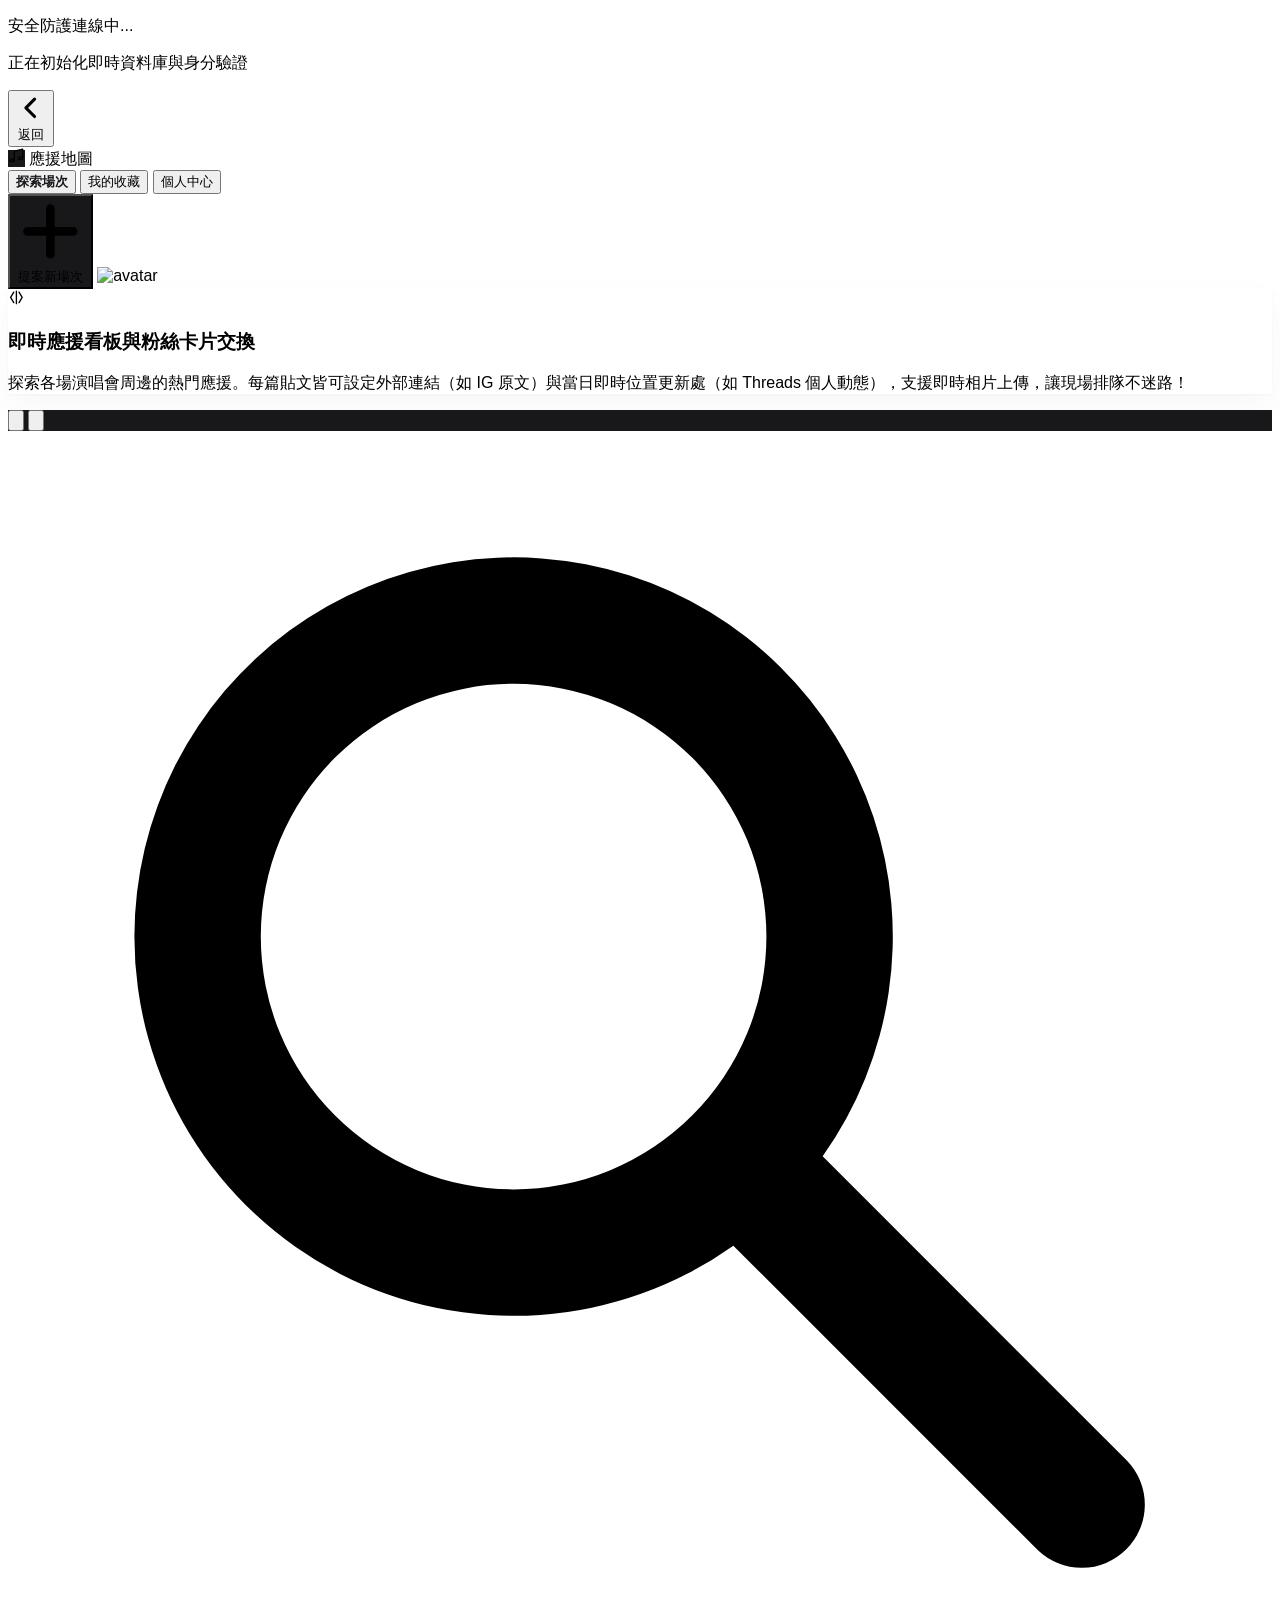
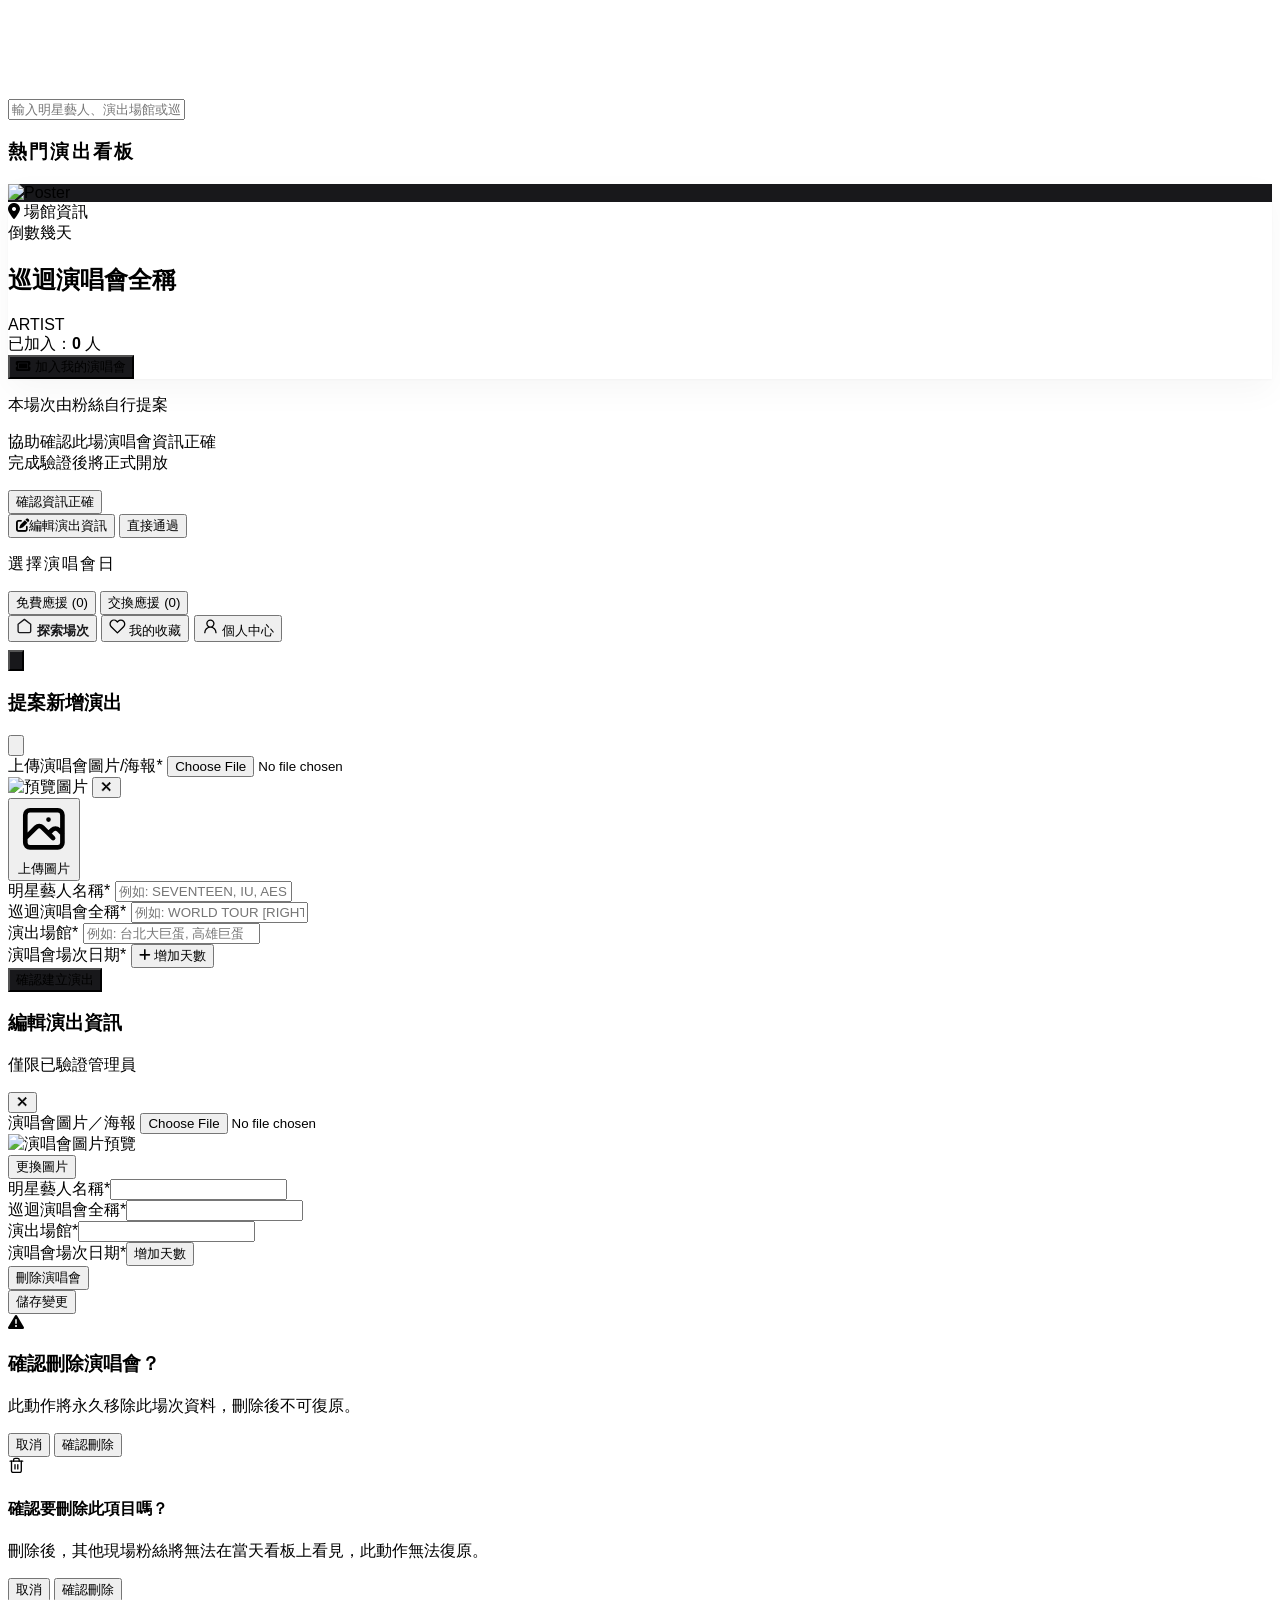
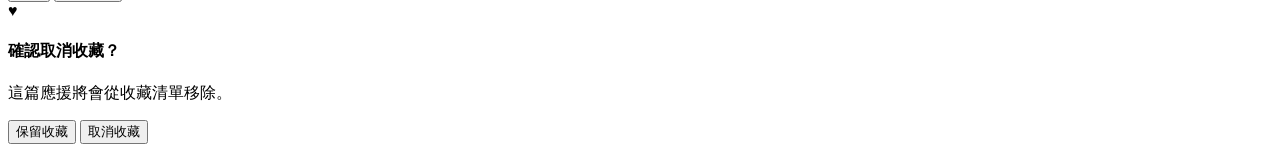
==== index.html @ 4e499913 "還可以動先存檔" ====
<!DOCTYPE html>
<html lang="zh-TW">
<head>
  <meta charset="UTF-8">
  <meta name="viewport" content="width=device-width, initial-scale=1.0, maximum-scale=1.0, user-scalable=no, viewport-fit=cover">
  <title>應援地圖 | 演唱會應援與卡片交換平台 </title>
  <script src="https://cdn.tailwindcss.com"></script>
  <link rel="manifest" href="./manifest.json">
  <link rel=stylesheet type="text/css" href="css/style.css">
  <script src="https://cdn.jsdelivr.net/npm/sweetalert2@11"></script>
  <link rel="stylesheet" href="https://cdnjs.cloudflare.com/ajax/libs/font-awesome/6.4.0/css/all.min.css">

  <!-- 自訂 Tailwind 設定與動畫 -->
  <script>
    tailwind.config = {
      theme: {
        extend: {
          fontFamily: {
            sans: ['Noto Sans TC', 'sans-serif'],
          },
          animation: {
            'fade-in': 'fadeIn 0.25s ease-out forwards',
            'slide-up': 'slideUp 0.3s cubic-bezier(0.16, 1, 0.3, 1) forwards',
          },
          keyframes: {
            fadeIn: {
              '0%': { opacity: '0' },
              '100%': { opacity: '1' },
            },
            slideUp: {
              '0%': { transform: 'translateY(100%)' },
              '100%': { transform: 'translateY(0)' },
            }
          }
        }
      }
    }
  </script>
</head>
<body class="bg-zinc-50 text-zinc-800 flex justify-center font-sans antialiased min-h-screen">

  <!-- 連線/初始化 Loading 遮罩 -->
  <div id="loading-overlay" class="fixed inset-0 bg-brand/90 backdrop-blur-sm z-50 flex flex-col items-center justify-center text-white space-y-4">
    <div class="w-12 h-12 border-4 border-purple-500 border-t-transparent rounded-full animate-spin"></div>
    <p class="text-sm font-bold tracking-wide" id="loading-status-text">安全防護連線中...</p>
    <p class="text-[10px] text-zinc-400">正在初始化即時資料庫與身分驗證</p>
  </div>

  <!-- 響應式主外框（手機版滿版、桌機版適配寬螢幕、具備圓角與柔和陰影） -->
  <div class="w-full max-w-7xl bg-white md:shadow-2xl md:my-6 md:rounded-3xl flex flex-col relative min-h-screen md:min-h-[calc(100vh-3rem)] border border-zinc-100 overflow-hidden">
    
    <!-- ==================== TOP HEADER (響應式雙向導覽列) ==================== -->
    <header class="bg-white/90 backdrop-blur-xl py-4 px-6 border-b border-zinc-200/70 sticky top-0 z-30 flex items-center justify-between">
      <div class="flex items-center gap-4">
        <div id="header-back-btn" class="hidden">
          <button onclick="navigateBack()" class="flex items-center gap-1 text-zinc-500 hover:text-zinc-800 transition-colors">
            <!-- 向左箭頭 SVG -->
            <svg xmlns="http://www.w3.org/2000/svg" class="h-5 w-5" fill="none" viewBox="0 0 24 24" stroke="currentColor" stroke-width="2.5">
              <path stroke-linecap="round" stroke-linejoin="round" d="M15 19l-7-7 7-7" />
            </svg>
            <span class="font-semibold text-sm">返回</span>
          </button>
        </div>
        <div id="header-logo" class="flex items-center gap-2.5">
          <span class="w-8 h-8 rounded-xl bg-brand text-white grid place-items-center shadow-sm"><svg xmlns="http://www.w3.org/2000/svg" class="app-icon" fill="none" viewBox="0 0 24 24" stroke="currentColor"><path stroke-linecap="round" stroke-linejoin="round" d="M9 19V6l12-3v13M9 19c0 1.105-1.343 2-3 2s-3-.895-3-2 1.343-2 3-2 3 .895 3 2Zm12-3c0 1.105-1.343 2-3 2s-3-.895-3-2 1.343-2 3-2 3 .895 3 2Z" /></svg></span>
          <span class="text-xl md:text-2xl font-extrabold text-zinc-900 tracking-tight">應援地圖</span>
        </div>
      </div>

      <!-- 桌機版選單列 (RWD: md 以上顯示) -->
      <div class="hidden md:flex items-center gap-8 border-l border-zinc-200 pl-8 mr-auto">
        <button onclick="switchTab('explore')" id="dk-nav-btn-explore" class="tab-active text-sm font-bold text-zinc-900 border-b-2 border-zinc-900 pb-1 transition-all">
          探索場次
        </button>
        <button onclick="switchTab('bookmarks')" id="dk-nav-btn-bookmarks" class="text-sm font-medium text-zinc-400 hover:text-zinc-600 pb-1 transition-all">
          我的收藏
        </button>
        <button onclick="switchTab('profile')" id="dk-nav-btn-profile" class="text-sm font-medium text-zinc-400 hover:text-zinc-600 pb-1 transition-all">
          個人中心
        </button>
      </div>

      <div class="flex items-center gap-3">
        <!-- 提案新增演唱會按鈕 -->
        <button id="add-concert-btn" onclick="openAddConcertModal()" class="bg-brand text-white text-xs md:text-sm px-3 py-2 rounded-xl font-bold shadow-sm flex items-center gap-1 active:scale-95 transition-all">
          <svg xmlns="http://www.w3.org/2000/svg" class="h-3.5 w-3.5" fill="none" viewBox="0 0 24 24" stroke="currentColor" stroke-width="3">
            <path stroke-linecap="round" stroke-linejoin="round" d="M12 4v16m8-8H4" />
          </svg>
          提案新場次
        </button>
        <!-- 模擬頭像 -->
        <img id="user-avatar-snapshot" src="https://api.dicebear.com/10.x/glyphs/svg?seed=Tina" alt="avatar" class="w-9 h-9 rounded-full border border-zinc-200 bg-zinc-50 cursor-pointer" onclick="switchTab('profile')">
      </div>
    </header>

    <!-- ==================== MAIN CONTENT CONTAINER ==================== -->
    <main id="main-content" class="flex-1 overflow-y-auto px-4 md:px-8 py-6 pb-24 md:pb-12">
      
      <!-- SCREEN 1: 探索演唱會列表 -->
      <section id="screen-explore" class="space-y-6 animate-fade-in">
        <!-- 宣傳看板 (桌機版適配為優雅通欄) -->
        <div id="announcement-container" class="hidden bg-gradient-to-r from-violet-50 via-white to-fuchsia-50/50 border border-violet-100/80 p-5 rounded-2xl flex gap-4 items-start ui-card">
          <span class="w-10 h-10 shrink-0 rounded-xl bg-white border border-violet-100 text-violet-700 grid place-items-center shadow-sm"><svg xmlns="http://www.w3.org/2000/svg" class="app-icon" fill="none" viewBox="0 0 24 24" stroke="currentColor"><path stroke-linecap="round" stroke-linejoin="round" d="M8.25 4.5 3.75 12l4.5 7.5M15.75 4.5l4.5 7.5-4.5 7.5M12 3v18" /></svg></span>
          <div>
            <h3 class="text-sm font-bold text-zinc-800 md:text-base">即時應援看板與粉絲卡片交換</h3>
            <p class="text-xs text-zinc-500 mt-1 leading-relaxed max-w-3xl">
              探索各場演唱會周邊的熱門應援。每篇貼文皆可設定外部連結（如 IG 原文）與當日即時位置更新處（如 Threads 個人動態），支援即時相片上傳，讓現場排隊不迷路！
            </p>
          </div>
        </div>
        <!-- 本周演唱會輪播圖 -->
        <div id="hero-carousel-container" class="hidden relative w-full overflow-hidden rounded-3xl bg-brand text-white shadow-xl group">
          <div id="carousel-track" class="flex transition-transform duration-500 ease-out w-full">
            </div>

          <button onclick="prevCarouselSlide()" class="absolute left-3 top-1/2 -translate-y-1/2 w-9 h-9 rounded-full bg-black/40 hover:bg-black/70 backdrop-blur-md text-white grid place-items-center opacity-0 group-hover:opacity-100 transition-opacity z-10">
            <svg xmlns="http://www.w3.org/2000/svg" class="h-5 w-5" fill="none" viewBox="0 0 24 24" stroke="currentColor">
              <path stroke-linecap="round" stroke-linejoin="round" stroke-width="2.5" d="M15 19l-7-7 7-7" />
            </svg>
          </button>
          <button onclick="nextCarouselSlide()" class="absolute right-3 top-1/2 -translate-y-1/2 w-9 h-9 rounded-full bg-black/40 hover:bg-black/70 backdrop-blur-md text-white grid place-items-center opacity-0 group-hover:opacity-100 transition-opacity z-10">
            <svg xmlns="http://www.w3.org/2000/svg" class="h-5 w-5" fill="none" viewBox="0 0 24 24" stroke="currentColor">
              <path stroke-linecap="round" stroke-linejoin="round" stroke-width="2.5" d="M9 5l7 7-7 7" />
            </svg>
          </button>

          <div id="carousel-dots" class="absolute bottom-3 left-1/2 -translate-x-1/2 flex items-center gap-1.5 z-10">
            </div>
        </div>

        <!-- 搜尋與篩選列 (RWD: 在大螢幕下更顯大器) -->
        <div class="relative max-w-xl">
          <span class="absolute inset-y-0 left-0 flex items-center pl-4 text-zinc-400">
            <svg xmlns="http://www.w3.org/2000/svg" class="h-5 w-5" viewBox="0 0 20 20" fill="currentColor">
              <path fill-rule="evenodd" d="M8 4a4 4 0 100 8 4 4 0 000-8zM2 8a6 6 0 1110.89 3.476l4.817 4.817a1 1 0 01-1.414 1.414l-4.816-4.816A6 6 0 012 8z" clipRule="evenodd" />
            </svg>
          </span>
          <input type="text" id="search-input" oninput="handleSearch(this.value)" placeholder="輸入明星藝人、演出場館或巡演名稱..." class="w-full bg-zinc-50 border border-zinc-200 rounded-2xl py-3 pl-11 pr-4 text-xs md:text-sm focus:outline-none focus:ring-2 focus:ring-brand text-zinc-800 transition-all">
        </div>

        <!-- 熱門演唱會列表 -->
        <div class="space-y-4">
          <h3 class="text-zinc-500 text-xs font-bold uppercase section-kicker">熱門演出看板</h3>
          <div id="concert-list-container" class="grid grid-cols-1 md:grid-cols-2 lg:grid-cols-3 gap-4 md:gap-6">
            <!-- 動態渲染 RWD 卡片 -->
          </div>
        </div>
      </section>

      <!-- SCREEN 4: 演唱會看板詳細頁 -->
      <section id="screen-concert-detail" class="hidden space-y-6 animate-fade-in">
        <!-- 演唱會頭部 Banner -->
        <div class="bg-white border border-zinc-200/90 rounded-2xl overflow-hidden ui-card">
          <!-- 1. 上方純海報視覺 Banner (無混亂文字重疊，維持高質感) -->
          <div class="relative h-44 sm:h-52 w-full overflow-hidden bg-brand">
            <img id="detail-concert-image" src="" alt="Poster" class="w-full h-full object-cover">
          </div>
          <!-- 2. 下方獨立資訊與操作按鈕卡片區塊 (獨立白底，清晰高對比) -->
          <div class="p-4 sm:p-5 space-y-1">
            <!-- 地點與參戰 Badge -->
            <div class="flex items-center justify-between text-xs flex-wrap">
              <div class="flex items-center gap-2">
                <i class="fa-solid fa-location-dot text-rose-500"></i>
                <span id="detail-concert-venue" class="text-zinc-500 font-bold flex items-center gap-1 text-[11px]">
                  場館資訊
                </span>
              </div>
              <span id="detail-concert-countdown" class="text-zinc-400 font-bold text-[11px]">
                倒數幾天
              </span>
            </div>

            <!-- 演唱會主標題 -->
            <h2 id="detail-concert-tour" class="text-base sm:text-lg font-black text-zinc-900 leading-snug tracking-tight">
              巡迴演唱會全稱
            </h2>
            <span id="detail-concert-artist" class="text-[11px] text-zinc-500 font-bold tracking-wide uppercase">
                ARTIST
            </span>

            <!-- 參加人數統計與獨立操作按鈕列 -->
            <div id="detail-concert-attend-container" class="pt-2 border-t border-zinc-100 flex items-center justify-between gap-2">
              <!-- 左側：參戰數據 -->
              <div class="text-[11px] text-zinc-500 font-medium flex items-center gap-1.5 shrink-0">
                <span class="w-2 h-2 rounded-full bg-emerald-500 animate-pulse"></span>
                <span>已加入：<strong id="detail-attend-count" class="text-zinc-900 font-black text-xs">0</strong> 人</span>
              </div>

              <!-- 右側：獨立操作按鈕組 -->
              <div class="flex items-center gap-2">
                <button id="btn-detail-attend" onclick="toggleConcertAttend()" class="bg-brand text-white text-[11px] px-3.5 py-1.5 rounded-xl font-bold flex items-center gap-1.5 transition-all active:scale-95 shadow-sm">
                  <i id="detail-attend-icon" class="fa-solid fa-ticket text-amber-400"></i>
                  <span id="detail-attend-text">加入我的演唱會</span>
                </button>
              </div>
            </div>
          </div>
        </div>

        <!-- 審核中提案提示區 -->
        <div id="detail-concert-pending-box" class="hidden bg-amber-50 border border-amber-200 rounded-xl p-4 flex items-center justify-between text-xs text-amber-800">
          <div class="space-y-0.5">
            <p class="font-bold text-sm">本場次由粉絲自行提案</p>
            <p>協助確認此場演唱會資訊正確<br>完成驗證後將正式開放</p>
            <p id="detail-concert-pending-stats" class="text-zinc-500 text-[11px]"></p>
          </div>
          <button onclick="voteForConcert()" class="bg-amber-500 hover:bg-amber-600 text-white font-bold px-3.5 py-2 rounded-xl transition-colors shadow-sm">
            確認資訊正確
          </button>

        </div>
        <div id="admin-concert-actions" class="hidden flex flex-wrap gap-2">
          <button id="admin-edit-concert-btn" onclick="openEditConcertModal()" class="text-sm bg-sky-600 text-white font-bold px-3.5 py-2 rounded-xl transition-colors shadow-sm flex items-center gap-1.5">
            <i class="fa-solid fa-pen-to-square"></i><span>編輯演出資訊</span>
          </button>
          <button id="admin-approve-btn" onclick="adminApproveConcert()" class="hidden text-sm bg-emerald-600 text-white font-bold px-3.5 py-2 rounded-xl transition-colors shadow-sm flex items-center space-x-1">
              <span>直接通過</span>
          </button>
        </div>

        <!-- 雙欄桌面視圖佈局：左側面板放置篩選、右側展示對應卡片 -->
        <div class="grid grid-cols-1 lg:grid-cols-4 gap-6 items-start text-left">
          
          <div class="lg:col-span-1 space-y-5">
            <!-- 日期選擇 -->
            <div class="bg-zinc-50/50 p-4 rounded-2xl border border-zinc-200/50">
              <p class="text-zinc-500 text-[11px] font-bold mb-2.5 uppercase section-kicker">選擇演唱會日</p>
              <div id="detail-date-tabs-container" class="flex lg:flex-col gap-2 overflow-x-auto pb-1 lg:pb-0">
                <!-- 動態渲染日期卡 -->
              </div>
            </div>

            <!-- 看板分類切換 -->
            <div class="flex lg:flex-col bg-zinc-100 lg:bg-transparent p-1 lg:p-0 rounded-xl lg:space-y-2">
              <button onclick="setSubCategory('support')" id="btn-toggle-support" class="flex-1 py-2.5 rounded-lg text-xs md:text-sm font-bold flex items-center justify-center lg:justify-start lg:px-4 gap-2 transition-all bg-white text-zinc-900 shadow-sm lg:border lg:border-zinc-200">
                <div id="label-toggle-support">免費應援 (0)</div>
              </button>
              <button onclick="setSubCategory('exchange')" id="btn-toggle-exchange" class="flex-1 py-2.5 rounded-lg text-xs md:text-sm font-bold flex items-center justify-center lg:justify-start lg:px-4 gap-2 transition-all text-zinc-500 lg:border lg:border-transparent">
                <span id="label-toggle-exchange">交換應援 (0)</span>
              </button>
            </div>
          </div>

          <!-- 右側動態應援項目網格 -->
          <div class="lg:col-span-3">
            <div id="detail-event-list-container" class="grid grid-cols-1 md:grid-cols-2 gap-4">
              <!-- 動態渲染卡片 -->
            </div>
          </div>

        </div>
      </section>
      <section id="screen-color">
        <div id="color-container" class="flex-grow overflow-y-auto no-scrollbar pb-36 sm:pb-40">
          <!-- 動態渲染 RWD 外觀設定 -->
        </div>
      </section>

    </main>

    <!-- ==================== 底部行動導覽列 (僅在手機 md 以下顯示) ==================== -->
    <nav id="bottom-nav-bar" class="md:hidden fixed bottom-0 inset-x-0 bg-white/95 backdrop-blur-xl border-t border-zinc-200/70 z-30 flex py-2 px-6 justify-between items-center shadow-[0_-6px_24px_rgba(15,23,42,0.06)] pb-safe">
      <button onclick="switchTab('explore')" id="nav-btn-explore" class="tab-active flex flex-col items-center gap-1 py-1 px-3 rounded-xl transition-all text-zinc-900">
        <svg xmlns="http://www.w3.org/2000/svg" class="app-icon" fill="none" viewBox="0 0 24 24" stroke="currentColor"><path stroke-linecap="round" stroke-linejoin="round" d="m3 9 9-7 9 7v10a2 2 0 0 1-2 2H5a2 2 0 0 1-2-2V9Z" /></svg>
        <span class="text-[10px] font-bold">探索場次</span>
      </button>
      <button onclick="switchTab('bookmarks')" id="nav-btn-bookmarks" class="flex flex-col items-center gap-1 py-1 px-3 rounded-xl transition-all text-zinc-400 hover:text-zinc-600">
        <svg xmlns="http://www.w3.org/2000/svg" class="app-icon" fill="none" viewBox="0 0 24 24" stroke="currentColor"><path stroke-linecap="round" stroke-linejoin="round" d="M20.84 4.61a5.5 5.5 0 0 0-7.78 0L12 5.67l-1.06-1.06a5.5 5.5 0 0 0-7.78 7.78L12 21.23l8.84-8.84a5.5 5.5 0 0 0 0-7.78Z" /></svg>
        <span class="text-[10px] font-bold">我的收藏</span>
      </button>
      <button onclick="switchTab('profile')" id="nav-btn-profile" class="flex flex-col items-center gap-1 py-1 px-3 rounded-xl transition-all text-zinc-400 hover:text-zinc-600">
        <svg xmlns="http://www.w3.org/2000/svg" class="app-icon" fill="none" viewBox="0 0 24 24" stroke="currentColor"><path stroke-linecap="round" stroke-linejoin="round" d="M20 21a8 8 0 0 0-16 0M12 13a5 5 0 1 0 0-10 5 5 0 0 0 0 10Z" /></svg>
        <span class="text-[10px] font-bold">個人中心</span>
      </button>
    </nav>

    <!-- 懸浮發布按鈕 (只限於詳細頁顯示) -->
    <button id="floating-publish-btn" onclick="openPublishModal()" class="hidden fixed bottom-24 right-6 md:absolute md:bottom-8 md:right-8 z-45 w-14 h-14 md:w-16 md:h-16 rounded-full bg-brand text-white shadow-xl flex items-center justify-center active:scale-95 transition-all ">
      <svg xmlns="http://www.w3.org/2000/svg" class="h-7 w-7 md:h-8 md:w-8" fill="none" viewBox="0 0 24 24" stroke="currentColor" stroke-width="2.5">
        <path stroke-linecap="round" stroke-linejoin="round" d="M12 4v16m8-8H4" />
      </svg>
    </button>

    <!-- ==================== TOAST 通知 ==================== -->
    <div id="toast-container" class="hidden fixed top-6 left-1/2 -translate-x-1/2 z-[100] w-11/12 max-w-sm bg-brand backdrop-blur-md text-white px-4 py-3.5 rounded-2xl shadow-xl flex items-center justify-center gap-2 animate-fade-in text-xs font-bold">
      <span id="toast-text"></span>
    </div>

    <!-- ==================== MODAL 1: 提案新增場次 ==================== -->
    <div id="modal-add-concert" onclick="closeAddConcertModal()" class="hidden fixed inset-0 bg-black/60 backdrop-blur-xs z-50 flex items-end md:items-center justify-center p-0 md:p-4 animate-fade-in">
      <div onclick="event.stopPropagation()" class="bg-white rounded-t-3xl md:rounded-3xl w-full max-w-md p-6 space-y-4 max-h-[90vh] md:max-h-[85vh] overflow-y-auto text-left shadow-2xl overflow-hidden">
        <div class="flex items-center justify-between border-b border-zinc-100 pb-3">
          <h3 class="text-sm md:text-base font-black text-zinc-850">提案新增演出</h3>
          <button onclick="closeAddConcertModal()" class="text-zinc-400 hover:text-zinc-800 bg-zinc-100 p-1.5 rounded-full">
            <svg xmlns="http://www.w3.org/2000/svg" class="h-5 w-5" fill="none" viewBox="0 0 24 24" stroke="currentColor" stroke-width="2.5"><path stroke-linecap="round" stroke-linejoin="round" d="M6 18L18 6M6 6l12 12" /></svg>
          </button>
        </div>

        <form onsubmit="handleAddConcertSubmit(event)" class="space-y-3.5 text-xs">
          <div>
            <label class="block text-zinc-500 font-bold mb-1">上傳演唱會圖片/海報<span class="text-red-500">*</span></label>
            <input type="file" id="add-concert-image-file" accept="image/*" class="hidden" onchange="processConcertImageUpload(event)">
            
            <div id="add-concert-image-preview-box" class="hidden relative w-full h-36 rounded-xl border border-zinc-200 overflow-hidden bg-zinc-50 mb-2">
              <img id="add-concert-image-preview" src="" alt="預覽圖片" class="w-full h-full object-cover">
              <button type="button" onclick="clearConcertUploadedImage()" class="absolute top-2 right-2 w-6 h-6 rounded-full bg-brand/70 text-white flex items-center justify-center text-xs hover:bg-brand transition">
                ✕
              </button>
            </div>

            <button type="button" onclick="document.getElementById('add-concert-image-file').click()" class="w-full bg-zinc-50 hover:bg-zinc-100 border border-dashed border-zinc-300 rounded-xl py-3 text-zinc-600 font-bold flex items-center justify-center gap-1.5 transition">
              <svg xmlns="http://www.w3.org/2000/svg" class="h-4 w-4" fill="none" viewBox="0 0 24 24" stroke="currentColor" stroke-width="2">
                <path stroke-linecap="round" stroke-linejoin="round" d="M4 16l4.586-4.586a2 2 0 012.828 0L16 16m-2-2l1.586-1.586a2 2 0 012.828 0L20 14m-6-6h.01M6 20h12a2 2 0 002-2V6a2 2 0 00-2-2H6a2 2 0 00-2 2v12a2 2 0 002 2z" />
              </svg>
              <span id="add-concert-upload-btn-text">上傳圖片</span>
            </button>
          </div>

          <div>
            <label class="block text-zinc-500 font-bold mb-1">明星藝人名稱<span class="text-red-500">*</span></label>
            <input type="text" id="add-concert-artist" placeholder="例如: SEVENTEEN, IU, AESPA" class="w-full bg-zinc-50 border border-zinc-200 rounded-lg py-2 px-3 text-zinc-800" required>
          </div>
          <div>
            <label class="block text-zinc-500 font-bold mb-1">巡迴演唱會全稱<span class="text-red-500">*</span></label>
            <input type="text" id="add-concert-tour" placeholder="例如: WORLD TOUR [RIGHT HERE] IN TAIPEI" class="w-full bg-zinc-50 border border-zinc-200 rounded-lg py-2 px-3 text-zinc-800" required>
          </div>
          <div>
            <label class="block text-zinc-500 font-bold mb-1">演出場館<span class="text-red-500">*</span></label>
            <input type="text" id="add-concert-venue" placeholder="例如: 台北大巨蛋, 高雄巨蛋" class="w-full bg-zinc-50 border border-zinc-200 rounded-lg py-2 px-3 text-zinc-800" required>
          </div>

          <div>
            <div class="flex items-center justify-between mb-1.5">
              <label class="block text-zinc-600 font-bold">演唱會場次日期<span class="text-red-500">*</span></label>
              <button type="button" onclick="addConcertDateField()" class="text-[11px] text-zinc-900 bg-zinc-100 hover:bg-zinc-200 font-bold px-2.5 py-1 rounded-lg transition flex items-center space-x-1">
                <i class="fa-solid fa-plus text-[10px]"></i>
                <span>增加天數</span>
              </button>
            </div>
            <div id="add-concert-dates-container" class="space-y-2">
              <!-- 由 JS resetConcertDateFields 自動載入 -->
            </div>
          </div>
          <button type="submit" class="w-full bg-brand hover:bg-zinc-800 text-white font-black py-3 rounded-xl transition-colors shadow-sm mt-2">確認建立演出</button>
        </form>
      </div>
    </div>

    <!-- ==================== MODAL: 管理員編輯演出 ==================== -->
    <div id="modal-edit-concert" onclick="closeEditConcertModal()" class="hidden fixed inset-0 bg-brand/60 backdrop-blur-xs z-50 flex items-end md:items-center justify-center p-0 md:p-4 animate-fade-in">
      <div onclick="event.stopPropagation()" class="bg-white rounded-t-3xl md:rounded-3xl w-full max-w-md p-6 space-y-4 max-h-[90vh] md:max-h-[85vh] overflow-y-auto text-left shadow-2xl overflow-hidden">
        <div class="flex items-center justify-between border-b border-zinc-100 pb-3">
          <div><h3 class="text-sm md:text-base font-black text-zinc-850">編輯演出資訊</h3><p class="text-[10px] text-zinc-500 mt-0.5">僅限已驗證管理員</p></div>
          <button type="button" onclick="closeEditConcertModal()" class="text-zinc-400 hover:text-zinc-800 bg-zinc-100 p-1.5 rounded-full" aria-label="關閉編輯視窗">✕</button>
        </div>
        <form onsubmit="handleEditConcertSubmit(event)" class="space-y-3.5 text-xs">
          <div>
            <label class="block text-zinc-500 font-bold mb-1">演唱會圖片／海報</label>
            <input type="file" id="edit-concert-image-file" accept="image/*" class="hidden" onchange="processEditConcertImageUpload(event)">
            <div class="relative w-full h-36 rounded-xl border border-zinc-200 overflow-hidden bg-zinc-50 mb-2"><img id="edit-concert-image-preview" src="" alt="演唱會圖片預覽" class="w-full h-full object-cover"></div>
            <button type="button" onclick="document.getElementById('edit-concert-image-file').click()" class="w-full bg-zinc-50 hover:bg-zinc-100 border border-dashed border-zinc-300 rounded-xl py-3 text-zinc-600 font-bold">更換圖片</button>
          </div>
          <div><label class="block text-zinc-500 font-bold mb-1">明星藝人名稱<span class="text-red-500">*</span></label><input type="text" id="edit-concert-artist" class="w-full bg-zinc-50 border border-zinc-200 rounded-lg py-2 px-3 text-zinc-800" required></div>
          <div><label class="block text-zinc-500 font-bold mb-1">巡迴演唱會全稱<span class="text-red-500">*</span></label><input type="text" id="edit-concert-tour" class="w-full bg-zinc-50 border border-zinc-200 rounded-lg py-2 px-3 text-zinc-800" required></div>
          <div><label class="block text-zinc-500 font-bold mb-1">演出場館<span class="text-red-500">*</span></label><input type="text" id="edit-concert-venue" class="w-full bg-zinc-50 border border-zinc-200 rounded-lg py-2 px-3 text-zinc-800" required></div>
          <div>
            <div class="flex items-center justify-between mb-1.5"><label class="block text-zinc-600 font-bold">演唱會場次日期<span class="text-red-500">*</span></label><button type="button" onclick="addEditConcertDateField()" class="text-[11px] text-zinc-900 bg-zinc-100 hover:bg-zinc-200 font-bold px-2.5 py-1 rounded-lg">增加天數</button></div>
            <div id="edit-concert-dates-container" class="space-y-2"></div>
          </div>
          <div class="pt-2 border-t border-zinc-100">
            <button type="button" onclick="confirmDeleteConcert()" class="w-full bg-red-600 hover:bg-red-700 text-white font-black py-3 rounded-xl transition-colors shadow-sm">刪除演唱會</button>
          </div>
          <button id="edit-concert-submit-btn" type="submit" class="w-full bg-sky-600 hover:bg-sky-700 text-white font-black py-3 rounded-xl transition-colors shadow-sm mt-2">儲存變更</button>
        </form>
      </div>
    </div>

    <div id="modal-delete-concert-confirm" onclick="closeDeleteConcertConfirmModal()" class="hidden fixed inset-0 bg-black/60 backdrop-blur-xs z-[60] flex items-center justify-center p-4 animate-fade-in">
      <div onclick="event.stopPropagation()" class="bg-white rounded-3xl w-full max-w-sm p-5 space-y-4 shadow-2xl text-center border border-zinc-100">
        <div class="mx-auto w-12 h-12 rounded-full bg-red-50 text-red-600 flex items-center justify-center text-xl">
          <i class="fa-solid fa-triangle-exclamation"></i>
        </div>
        <div>
          <h3 class="text-base font-black text-zinc-900">確認刪除演唱會？</h3>
          <p class="text-xs text-zinc-500 mt-2 leading-relaxed">此動作將永久移除此場次資料，刪除後不可復原。</p>
        </div>
        <div class="grid grid-cols-2 gap-2">
          <button type="button" onclick="closeDeleteConcertConfirmModal()" class="bg-zinc-100 hover:bg-zinc-200 text-zinc-700 py-2.5 rounded-xl font-bold transition-all">取消</button>
          <button type="button" onclick="confirmDeleteConcertFromModal()" class="bg-red-600 hover:bg-red-700 text-white py-2.5 rounded-xl font-bold transition-all shadow-sm">確認刪除</button>
        </div>
      </div>
    </div>

    <!-- ==================== MODAL 4: 自訂防呆刪除確認彈窗 ==================== -->
    <div id="modal-delete-confirm" onclick="closeDeleteConfirmModal()" class="hidden fixed inset-0 bg-brand/60 backdrop-blur-xs z-50 flex items-center justify-center p-4 animate-fade-in">
      <div onclick="event.stopPropagation()" class="bg-white rounded-3xl w-full max-w-xs p-5 space-y-4 shadow-2xl text-center border border-zinc-100 overflow-hidden">
        <span class="w-11 h-11 rounded-2xl bg-red-50 text-red-600 mx-auto grid place-items-center"><svg xmlns="http://www.w3.org/2000/svg" class="app-icon" viewBox="0 0 24 24" fill="none" stroke="currentColor" stroke-width="2" stroke-linecap="round" stroke-linejoin="round" class="lucide lucide-trash2-icon lucide-trash-2"><path d="M10 11v6"/><path d="M14 11v6"/><path d="M19 6v14a2 2 0 0 1-2 2H7a2 2 0 0 1-2-2V6"/><path d="M3 6h18"/><path d="M8 6V4a2 2 0 0 1 2-2h4a2 2 0 0 1 2 2v2"/></svg></span>
        <div>
          <h4 class="text-sm font-extrabold text-zinc-900">確認要刪除此項目嗎？</h4>
          <p class="text-[11px] text-zinc-500 mt-1 leading-normal">刪除後，其他現場粉絲將無法在當天看板上看見，此動作無法復原。</p>
        </div>
        <div class="grid grid-cols-2 gap-2 pt-2 text-xs">
          <button id="cancel-delete-btn" onclick="closeDeleteConfirmModal()" class="bg-zinc-100 hover:bg-zinc-200 text-zinc-700 py-2.5 rounded-lg font-bold transition-all">取消</button>
          <button id="confirm-delete-btn" onclick="executeDeletePost()" class="bg-red-600 hover:bg-red-700 text-white py-2.5 rounded-lg font-bold transition-all shadow-sm">確認刪除</button>
        </div>
      </div>
    </div>
    <div id="modal-bookmark-confirm" onclick="closeBookmarkConfirmModal()" class="hidden fixed inset-0 bg-brand/60 backdrop-blur-xs z-50 flex items-center justify-center p-4 animate-fade-in">
      <div onclick="event.stopPropagation()" 
      class="bg-white rounded-3xl w-full max-w-xs p-5 space-y-4 shadow-2xl text-center border border-zinc-100 overflow-hidden">
        <span class="w-11 h-11 rounded-2xl bg-pink-50 text-pink-600 mx-auto grid place-items-center">
          ♥
        </span>
        <div>
          <h4 class="text-sm font-extrabold text-zinc-900">
            確認取消收藏？
          </h4>
          <p class="text-[11px] text-zinc-500 mt-1 leading-normal">
            這篇應援將會從收藏清單移除。
          </p>
        </div>
        <div class="grid grid-cols-2 gap-2 pt-2 text-xs">
          <button onclick="closeBookmarkConfirmModal()" 
          class="bg-zinc-100 hover:bg-zinc-200 text-zinc-700 py-2.5 rounded-lg font-bold transition-all">
            保留收藏
          </button>
          <button onclick="executeRemoveBookmark()" 
          class="bg-pink-600 hover:bg-pink-700 text-white py-2.5 rounded-lg font-bold transition-all shadow-sm">
            取消收藏
          </button>
        </div>

      </div>
    </div>

  </div>
  <script>
      if ('serviceWorker' in navigator) {
          navigator.serviceWorker.register('./service-worker.js')
          .then(() => console.log('Service-Worker registered'))
          .catch(err => console.error('SW registration failed:', err));
      }
  </script>
  <!-- ==================== CORE FIREBASE & JAVASCRIPT STATE & FLOW ==================== -->
  <script type="module">
    import { state } from './js/state.js';
    import './js/concert-admin.js';
    import './js/common.js';
    import './js/color.js';
    import './js/action.js';
    import './js/profile.js';
    import './js/support.js';
    import './js/bookmark.js';
    import './js/concert.js';
    import { initializeApp } from "https://www.gstatic.com/firebasejs/11.6.1/firebase-app.js";
    import { getAuth,signInWithPopup, GoogleAuthProvider, signOut, onAuthStateChanged} from "https://www.gstatic.com/firebasejs/11.6.1/firebase-auth.js";
    import { getFirestore, doc, getDoc, setDoc, updateDoc, deleteDoc, onSnapshot, collection,increment, serverTimestamp } from "https://www.gstatic.com/firebasejs/11.6.1/firebase-firestore.js";
    import {query,where,getCountFromServer,getDocs} from "https://www.gstatic.com/firebasejs/11.6.1/firebase-firestore.js";
    import { getStorage, ref, uploadBytes, getDownloadURL, deleteObject,listAll } from "https://www.gstatic.com/firebasejs/11.6.1/firebase-storage.js";
    window.onload = () => {
      applyTheme(state.themeColor);
    }
    // 取得環境注入配置，若無則降級為預設模擬配置
    const appId = typeof __app_id !== 'undefined' ? __app_id : 'concert-support-map';
    const firebaseConfig = typeof __firebase_config !== 'undefined' 
      ? JSON.parse(__firebase_config) 
      : {
        apiKey: "AIzaSyAhjvu_SHZJUkJYTyXEaBA5HZfGdvObfIY",
        authDomain: "fan-map-68117.firebaseapp.com",
        projectId: "fan-map-68117",
        storageBucket: "fan-map-68117.firebasestorage.app",
        messagingSenderId: "1066740158853",
        appId: "1:1066740158853:web:1ea5f5283c20fed067f4ec",
        measurementId: "G-NYL7N1MX39"
    };

    // 初始化 Firebase 與服務
    const app = initializeApp(firebaseConfig);
    const db = getFirestore(app);
    const auth = getAuth(app);
    const storage = getStorage(app);

    let unsubscribeConcerts = null;
    let unsubscribeSupport = null;
    let unsubscribeExchange = null;
    let unsubscribeBookmarks = null;
    let hasAdminClaim = false;
    let isAdminClaimResolved = false;

    function unsubscribeListeners() {
        if (unsubscribeConcerts) unsubscribeConcerts();
        if (unsubscribeSupport) unsubscribeSupport();
        if (unsubscribeExchange) unsubscribeExchange();
        if (unsubscribeBookmarks) unsubscribeBookmarks();
    }
    // async function isUserAdmin() {
    //   const currentUser = auth.currentUser;
    //   if (!currentUser) return false;
    //   // 執行管理操作前強制刷新 Token，避免只信任畫面上的快取狀態。
    //   const idTokenResult = await currentUser.getIdTokenResult(true);
    //   hasAdminClaim = !!idTokenResult.claims.admin;
    //   isAdminClaimResolved = true;
    //   return hasAdminClaim;
    // }

    // async function adminApproveConcert() {
    //   if (!state.selectedConcert) return;

    //   if (!(await isUserAdmin())) {
    //     showToast("您沒有管理員權限^^");
    //     return;
    //   }

    //   const approveBtn = document.getElementById('admin-approve-btn');
    //   approveBtn.disabled = true;
    //   approveBtn.innerText = "處理中...";

    //   try {
    //     const concertDocRef = doc(db, 'artifacts', appId, 'public', 'data', 'concerts', state.selectedConcert.id);
    //     // 將 isPending 設為 false，正式上架
    //     await updateDoc(concertDocRef, {
    //       isPending: false,
    //       approvedBy: state.currentUser.id,
    //       approvedAt: new Date().toISOString()
    //     });

    //     // 隱藏審核區塊
    //     document.getElementById('detail-concert-pending-box').classList.add('hidden');
    //     showToast("已成功以管理員權限將此場次審核通過並正式上架！");

    //     // 重新載入或更新畫面
    //     if (typeof fetchConcerts === 'function') fetchConcerts();
    //   } catch (error) {
    //     console.error("Admin approve error:", error);
    //     showToast("審核失敗，請稍後再試");
    //   } finally {
    //     approveBtn.disabled = false;
    //     approveBtn.innerText = "直接通過";
    //   }
    // }
    // window.adminApproveConcert = adminApproveConcert;


    // ==================== STREAMING_CHUNK: 監聽 Firebase 身分狀態變更並初始化 Profile ====================
    onAuthStateChanged(auth, async (user) => {
        
      try {
        startRealtimeListeners(user);
        const statusText = document.getElementById("loading-status-text");
        //renderAll();
        if (user) {  //登入狀態
          statusText.innerText = "驗證粉絲特許資料中...";
          // 在渲染任何管理功能前先確認 Firebase Custom Claim。
          await isUserAdmin();
          if (state.selectedConcert) renderConcertDetail();
          state.currentUser.id = user.uid;
          state.currentUser.email = user.email;
          state.currentUser.isAnonymous = false;
          // 連接至私有安全路徑 /users/{userId}/profile/data 讀取或註冊 Profile
          const profileDocRef = doc(db, 'artifacts', appId, 'users', user.uid, 'profile', 'data');
          const profileSnap = await getDoc(profileDocRef);

          if (profileSnap.exists()) {
            const profileData = profileSnap.data();
            state.currentUser.username = profileData.username || user.displayName || `現場粉絲_${user.uid.substring(0, 4)}`;
            state.currentUser.avatar = profileData.avatar || user.photoURL || `https://api.dicebear.com/10.x/glyphs/svg?seed=${user.uid}`;
            state.currentUser.contact = profileData.contact || "";
            const userData = {
                id: user.uid,
                username: profileData.username,
                avatar: profileData.avatar,
                contact: profileData.contact,
                isAnonymous: false,
                email:user.email
            };
            localStorage.setItem("fe_v1_user", JSON.stringify(userData));
            document.getElementById("user-avatar-snapshot").src = state.currentUser.avatar;
          } else {
            // 自動初始化並將 Google 資訊或匿名預設值存入
            const initialProfile = {
              username: user.displayName || `現場粉絲_${user.uid.substring(0, 4)}`,
              avatar: user.photoURL || `https://api.dicebear.com/10.x/glyphs/svg?seed=${user.uid}`,
              contact: "",
            };
            await setDoc(profileDocRef, initialProfile);
            state.currentUser.username = initialProfile.username;
            state.currentUser.avatar = initialProfile.avatar;
            state.currentUser.contact = initialProfile.contact;
            const userData = {
                id: user.uid,
                username: initialProfile.username,
                avatar: initialProfile.avatar,
                contact: initialProfile.contact,
                isAnonymous: false,
                email:user.email
            };
            localStorage.setItem("fe_v1_user", JSON.stringify(userData));
          }
        
          statusText.innerText = "同步現場即時看板中...";
        } else {
          // 未登入時，不做處理
            console.log("使用者未登入，功能限制為唯讀模式");
            hasAdminClaim = false;
            isAdminClaimResolved = true;
            if (state.selectedConcert) renderConcertDetail();
            document.getElementById("loading-overlay").classList.add("hidden");

        }
      } catch (error) {
        console.error("Auth initialization error:", error);
        showToast("Firebase 安全認證出錯，請確認後台設定");
        document.getElementById("loading-overlay").classList.add("hidden");
      }
    });

    // ==================== STREAMING_CHUNK: Google 登入與登出管理控制 ====================
    async function handleGoogleSignIn() {
      const provider = new GoogleAuthProvider();
      showToast("正在連線至 Google 安全登入程序...");
      try {
        await signInWithPopup(auth, provider);

    } catch (err) {
        if (err.code === 'auth/popup-closed-by-user') {
            showToast("ℹ️ 登入程序已被手動取消");
          } else {
            console.error("登入失敗:", err);
            showToast("登入程序發生錯誤");
          }
        
    }
    }

    async function handleSignOut() {
      showToast("正在安全登出...");
      
      try {
        unsubscribeListeners(); // 先關閉監聽
        state.bookmarkedPostIds = []; // 清空書籤狀態
        await signOut(auth);
        showToast("已成功登出");
        const KEY_PREFIXES = ['fe_v1_'];
            Object.keys(localStorage).forEach(key => {
                if (KEY_PREFIXES.some(prefix => key.startsWith(prefix))) {
                    localStorage.removeItem(key);
                }
        });
        window.location.reload(); // 強制重整以確保所有狀態歸零
      } catch (error) {
        console.error("Sign out error:", error);
      }
    }

    // ==================== STREAMING_CHUNK: 開啟 Firestore 三大即時監聽即時更新 ====================
    let initialDataLoaded = {
        concerts: false,
        supportEvents: false,
        exchangePosts: false,
        bookmarks: false,
        attendedConcerts: false
    };
    function startRealtimeListeners(user) {
      unsubscribeListeners(); // 確保重新開啟前先清理
      initialDataLoaded = {
        concerts: false,
        supportEvents: false,
        exchangePosts: false,
        bookmarks: false,
        attendedConcerts: false
      };
      // 1. Concerts 監聽
      const today = new Date().toISOString().split('T')[0];
      const concertsCol = collection(db, 'artifacts', appId, 'public', 'data', 'concerts');
      const upcomingConcertsQuery = query(
          concertsCol,
          where("endDate", ">=", today)
      );
      onSnapshot(upcomingConcertsQuery, (snap) => {
        let list = [];
        snap.forEach(doc => {
          list.push({ id: doc.id, ...doc.data() });
        });
        if (list.length > 0) {
          state.concerts = list;
        } else {
          showToast("目前尚無任何應援場次，請先新增一場演唱會或活動");
        }
        initialDataLoaded.concerts = true;
        tryInitialRender();
      }, (err) => {
        console.error("Concert sync error:", err);
      });

      // 2. Support Events 監聽
      const supportsCol = collection(db, 'artifacts', appId, 'public', 'data', 'supportEvents');
      onSnapshot(supportsCol, (snap) => {
        let list = [];
        snap.forEach(doc => {
          list.push({ id: doc.id, ...doc.data() });
        });
        state.supportEvents = list;
        localStorage.setItem("fe_v1_supportEvents",JSON.stringify(state.supportEvents));
        
        initialDataLoaded.supportEvents = true;
        tryInitialRender();
      }, (err) => {
        console.error("Support sync error:", err);
      });

      // 3. Exchange Posts 監聽
      const exchangesCol = collection(db, 'artifacts', appId, 'public', 'data', 'exchangePosts');
      onSnapshot(exchangesCol, (snap) => {
        let list = [];
        snap.forEach(doc => {
          list.push({ id: doc.id, ...doc.data() });
        });
        state.exchangePosts = list;
        localStorage.setItem("fe_v1_exchangePosts",JSON.stringify(state.exchangePosts));

        initialDataLoaded.exchangePosts = true;
        tryInitialRender();

      }, (err) => {
        console.error("Exchange sync error:", err);
      });
      if(user){
        // 4. BooksMark 監聽
        const uid = user.uid;
        const bookmarksCol = collection(db, 'artifacts', appId, 'users', uid, 'bookmarks');
        onSnapshot(bookmarksCol, async (snap) => {
          state.bookmarkedPostIds = [];
          state.bookmarkData = {};
          snap.forEach(docSnap => {
            const data = docSnap.data();
            state.bookmarkedPostIds.push(docSnap.id);

            state.bookmarkData[docSnap.id] = {
              postId: docSnap.id,
              type: data.type || "",
              concertId: data.concertId || null,
            };
          });
          await loadBookmarkedConcerts();
          localStorage.setItem("fe_v1_bookmarkData",JSON.stringify(state.bookmarkData));
          localStorage.setItem("fe_v1_bookmarkedPostIds",JSON.stringify(state.bookmarkedPostIds));
          localStorage.setItem("fe_v1_bookmarkedConcerts",JSON.stringify(state.bookmarkedConcerts));

          initialDataLoaded.bookmarks = true;
          tryInitialRender();
        }, (err) => {
          initialDataLoaded.bookmarks = true;
          console.error("Bookmark sync error:", err);
        });
      
        // 4. ConcertsAttended 監聽
        const attendedCol = collection(db, 'artifacts', appId, 'users', uid, 'attendedConcerts');
        onSnapshot(attendedCol, (snap) => {
          state.userAttendedConcerts = [];
          snap.forEach(doc => {
            state.userAttendedConcerts.push(doc.id);
          });
          localStorage.setItem("userAttendedConcerts",JSON.stringify(state.userAttendedConcerts));
          initialDataLoaded.attendedConcerts = true;
          tryInitialRender();
        }, (err) => {
          initialDataLoaded.attendedConcerts = true;
          console.error("Attended sync error:", err);
        });
      }else{ // 未登入
          state.bookmarkedPostIds = [];
          state.bookmarkData = {};
          state.bookmarkedConcerts = {};
          state.userAttendedConcerts = [];

          // 未登入時沒有這兩個 Firebase listener
          // 所以直接告訴初始化系統：「這兩項已完成」
          initialDataLoaded.bookmarks = true;
          initialDataLoaded.attendedConcerts = true;

          tryInitialRender();
      }
    }
    function tryInitialRender() {
        const allLoaded =
            initialDataLoaded.concerts &&
            initialDataLoaded.supportEvents &&
            initialDataLoaded.exchangePosts &&
            initialDataLoaded.bookmarks &&
            initialDataLoaded.attendedConcerts;

        if (!allLoaded) {
            return;
        }

        renderAll();
        document.getElementById("loading-overlay").classList.add("hidden");
    }

    // ==================== STREAMING_CHUNK: 路由切換控制 ====================
    export function renderAll() {
      renderHeroCarousel(state.concerts);
      renderConcerts();
    }

    function handleSearch(val) {
      state.searchQuery = val;
      renderConcerts();
    }
    // ==================== 輪播展演 (Carousel) 邏輯 ====================
    let currentSlideIndex = 0;
    let carouselTimer = null;
    let upcomingConcertsCount = 0;

    /**
     * 檢查演唱會日期陣列，判斷是否有任何日期落於未來 7 天內 (今天 00:00 ~ 第 7 天 23:59:59)
     */
    function isConcertInNext7Days(datesArray) {
      if (!Array.isArray(datesArray) || datesArray.length === 0) return false;

      const now = new Date();
      const startOfToday = new Date(now.getFullYear(), now.getMonth(), now.getDate()).getTime();
      
      // 未來 7 天的結束時間 (7 天後的 23:59:59)
      const endOf7Days = new Date(now.getFullYear(), now.getMonth(), now.getDate() + 7, 23, 59, 59, 999).getTime();

      return datesArray.some(dateStr => {
        const targetDate = new Date(dateStr).getTime();
        return !isNaN(targetDate) && targetDate >= startOfToday && targetDate <= endOf7Days;
      });
    }


    /** 渲染本週熱門演唱會輪播圖*/
    function renderHeroCarousel(concertsData) {
      const container = document.getElementById('hero-carousel-container');
      const announcement = document.getElementById('announcement-container');
      const track = document.getElementById('carousel-track');
      const dotsContainer = document.getElementById('carousel-dots');

      if (!container || !track || !dotsContainer) return;

      // 清空自動播放定時器
      stopCarouselAutoPlay();

      // 1. 防呆過濾：篩選出 dates 中有落在未來 7 天內的演唱會
      const upcomingConcerts = concertsData.filter(c => isConcertInNext7Days(c.dates));
      upcomingConcertsCount = upcomingConcerts.length;
      // 防呆判斷：若未來七天內沒有演唱會，隱藏輪播卡片並退出
      if (upcomingConcertsCount === 0) {
        container.classList.add('hidden');
        announcement.classList.remove('hidden');
        return;
      }else {
        announcement.classList.add('hidden');
      }

      // 有資料時取消隱藏
      container.classList.remove('hidden');
      currentSlideIndex = 0;

      // 2. 渲染 Slides 內容
      track.innerHTML = upcomingConcerts.map((concert) => {
        const datesText = Array.isArray(concert.dates) ? concert.dates.join(', ') : (concert.date || '');
        const bannerImg = concert.image;
        const countdownText = getDaysRemaining(concert.dates);
        return `
          <div class="w-full flex-shrink-0 relative h-56 sm:h-72 md:h-80 overflow-hidden cursor-pointer" onclick="window.location.href = 'Concert.html?concertId=${concert.id}'">
            <img src="${bannerImg}" alt="${concert.tourName}" class="w-full h-full object-cover transform hover:scale-105 transition-transform duration-700">
            <div class="absolute inset-0 bg-gradient-to-t from-black/90 via-black/40 to-transparent"></div>

            <div class="absolute bottom-0 left-0 right-0 p-5 md:p-8 flex flex-col items-start gap-2">
              <h2 class="text-lg md:text-2xl font-black text-white tracking-tight line-clamp-1">
                ${concert.tourName}
              </h2>
              <div class="flex items-center text-zinc-300 text-xs space-x-3 mt-1">
                <span><i class="fa-solid fa-location-dot mr-1 text-zinc-400"></i>${concert.venue || '各大展演場館'}</span>
                <span><i class="fa-regular fa-clock mr-1 text-zinc-400"></i>${countdownText}</span>
              </div>
            </div>
          </div>
        `;
      }).join('');

      // 3. 渲染底部指示圓點 (Dots)
      dotsContainer.innerHTML = upcomingConcerts.map((_, idx) => `
        <button onclick="goToCarouselSlide(${idx})" class="w-2 h-2 rounded-full transition-all ${idx === 0 ? 'bg-white w-5' : 'bg-white/40 hover:bg-white/70'}"></button>
      `).join('');

      // 4. 更新軌道位置與開啟自動輪播
      updateCarouselPosition();
      startCarouselAutoPlay();

      // 滑鼠懸停暫停、離開繼續播放
      container.onmouseenter = stopCarouselAutoPlay;
      container.onmouseleave = startCarouselAutoPlay;
    }

    function updateCarouselPosition() {
      const track = document.getElementById('carousel-track');
      const dotsContainer = document.getElementById('carousel-dots');
      if (!track) return;

      track.style.transform = `translateX(-${currentSlideIndex * 100}%)`;

      if (dotsContainer) {
        const dots = dotsContainer.children;
        Array.from(dots).forEach((dot, idx) => {
          if (idx === currentSlideIndex) {
            dot.className = 'w-5 h-2 rounded-full bg-white transition-all';
          } else {
            dot.className = 'w-2 h-2 rounded-full bg-white/40 hover:bg-white/70 transition-all';
          }
        });
      }
    }

    function nextCarouselSlide() {
      if (upcomingConcertsCount === 0) return;
      currentSlideIndex = (currentSlideIndex + 1) % upcomingConcertsCount;
      updateCarouselPosition();
    }


    function prevCarouselSlide() {
      if (upcomingConcertsCount === 0) return;
      currentSlideIndex = (currentSlideIndex - 1 + upcomingConcertsCount) % upcomingConcertsCount;
      updateCarouselPosition();
    }

    function goToCarouselSlide(index) {
        currentSlideIndex = index;
        updateCarouselPosition();
      }

      function startCarouselAutoPlay() {
        if (upcomingConcertsCount <= 1) return; // 只有1張或0張時不啟動輪播
        stopCarouselAutoPlay();
        carouselTimer = setInterval(nextCarouselSlide, 4000); // 4秒自動輪播
      }

      function stopCarouselAutoPlay() {
        if (carouselTimer) {
          clearInterval(carouselTimer);
          carouselTimer = null;
        }
      }
      // ==================== STREAMING_CHUNK: 演唱會列表卡片 RWD 渲染 ====================
      function renderConcerts() {
        const container = document.getElementById("concert-list-container");
        container.innerHTML = "";

        const queryStr = state.searchQuery.trim().toLowerCase();
        const filtered = state.concerts.filter(c => {
          return c.artist.toLowerCase().includes(queryStr) ||
                c.tourName.toLowerCase().includes(queryStr) ||
                c.venue.toLowerCase().includes(queryStr);
        });

        if (filtered.length === 0) {
          container.className = "block";
          container.innerHTML = `
            <div class="text-center py-16 text-zinc-400 bg-zinc-50 rounded-2xl border border-zinc-100">
              <p class="text-xs">找不到相符場次。您可以點擊右上角「提案新場次」自行建立！</p>
            </div>
          `;
          return;
        }

        container.className = "grid grid-cols-1 md:grid-cols-2 lg:grid-cols-3 gap-4 md:gap-6";

        filtered.forEach(c => {
          const supportCount = state.supportEvents.filter(e => e.concertId === c.id).length;
          const exchangeCount = state.exchangePosts.filter(p => p.concertId === c.id).length;

          const card = document.createElement("div");
          card.className = "bg-white hover:bg-zinc-50 border border-zinc-150 rounded-xl overflow-hidden cursor-pointer transition-all hover:-translate-y-0.5 hover:shadow-md flex flex-row";
          card.onclick = () => {window.location.href = `Concert.html?concertId=${c.id}`;};
          card.innerHTML = `
            <div class="w-40 md:w-48 max-h-48 shrink-0 overflow-hidden relative border-r border-zinc-100 bg-zinc-100">
              <img src="${c.image}" alt="${c.artist}" class="w-full h-full rounded-xl object-cover">
              ${c.isPending ? `
                <span class="absolute top-2 left-2 bg-amber-500 text-white text-[8px] md:text-[9px] font-black px-1.5 py-0.5 rounded shadow-sm">
                  審核中
                </span>
              ` : ""}
            </div>
            <div class="flex-1 flex flex-col justify-between min-w-0 text-left m-4">
              <div>
                <span class="text-zinc-800 text-xs font-black bg-zinc-100 px-2 py-0.5 rounded">${c.artist}</span>
                <h4 class="text-xs md:text-sm font-bold text-zinc-800 text-wrap mt-1.5">${c.tourName}</h4>
                <p class="text-[10px] md:text-xs text-zinc-500 mt-1">${c.venue} · ${c.dates.length} Days</p>
              </div>
              <div class="flex gap-3 text-[10px] md:text-xs text-zinc-500 border-t border-zinc-50 pt-2.5 font-semibold">
                <span class="flex items-center gap-1">應援 ${supportCount}</span>
                <span class="text-zinc-200">|</span>
                <span class="flex items-center gap-1">交換 ${exchangeCount}</span>
                <span class="text-zinc-200">|</span>
                <span class="flex items-center gap-1">參加 ${c.attendedCount || 0}</span>
              </div>
            </div>
          `;
          container.appendChild(card);
        });
      }
      // ==================== STREAMING_CHUNK: 收藏夾清單 RWD 渲染 ====================

      async function loadBookmarkedConcerts() {
          // 每次 bookmark 更新時重新建立
          state.bookmarkedConcerts = {};
          const concertIds = [
              ...new Set(Object.values(state.bookmarkData).map(bookmark => bookmark.concertId).filter(Boolean))
          ];
          if (concertIds.length === 0) {
              return;
          }
          const results = await Promise.all(
              concertIds.map(async (concertId) => {
                  try {
                      const concertRef = doc(db,'artifacts',appId,'public','data','concerts',concertId);
                      const concertSnap = await getDoc(concertRef);
                      if (!concertSnap.exists()) {
                          console.warn(`找不到收藏對應的演唱會：${concertId}`);
                          return null;
                      }
                      return {
                          id: concertSnap.id,
                          ...concertSnap.data()
                      };

                  } catch (error) {
                      console.error(`載入演唱會 ${concertId} 失敗：`,error);
                      return null;
                  }
              })
          );
          results.forEach(concert => {
              if (concert) {
                  state.bookmarkedConcerts[concert.id] = concert;
              }
          });
      }



    // ==================== STREAMING_CHUNK: 綁定 window 全域互動方法（防 iFrame onclick 遺失） ====================
    window.renderAll=renderAll;
    window.renderHeroCarousel =renderHeroCarousel;

    window.nextCarouselSlide = nextCarouselSlide;
    window.prevCarouselSlide = prevCarouselSlide;
    window.goToCarouselSlide = goToCarouselSlide;

    // window.processConcertImageUpload = processConcertImageUpload;
    // window.addConcertDateField = addConcertDateField;
    // window.removeConcertDateField = removeConcertDateField;
    // window.clearConcertUploadedImage = clearConcertUploadedImage;
    window.handleSearch = handleSearch;

    // window.openAddConcertModal = openAddConcertModal;
    // window.closeAddConcertModal = closeAddConcertModal;
    // window.handleAddConcertSubmit = handleAddConcertSubmit;
    // window.openEditConcertModal = openEditConcertModal;
    // window.closeEditConcertModal = closeEditConcertModal;
    // window.handleEditConcertSubmit = handleEditConcertSubmit;
    // window.processEditConcertImageUpload = processEditConcertImageUpload;
    // window.addEditConcertDateField = addEditConcertDateField;

    window.handleGoogleSignIn = handleGoogleSignIn;
    window.handleSignOut = handleSignOut;


  </script>
</body>
</html>
---- css/style.css ----
* {
      -ms-overflow-style: none !important;  /* IE and Edge */
      scrollbar-width: none !important;  /* Firefox */
    }
    *::-webkit-scrollbar {
      display: none !important; /* Chrome, Safari, Opera */
    }
    :root {
      --brand-color: #18181b; 
      --app-bg: #f8fafc;
      --card-bg: #ffffff;
      --text-main: #1e293b;
      --text-sub: #64748b;
    }
    .pb-safe {
      padding-bottom: calc(env(safe-area-inset-bottom) + 0.5rem);
    }
    body {
      font-family: 'Noto Sans TC', sans-serif;
      -webkit-tap-highlight-color: transparent;
    }
    .bg-brand { background: var(--brand-color) !important; }
    .border-brand { border-color: var(--brand-color) !important; }
    .text-brand { color: var(--brand-color) !important; }
    .focus\:ring-brand:focus {--tw-ring-color: var(--brand-color) !important;}
    .focus-within\:ring-brand:focus-within{--tw-ring-color: var(--brand-color) !important;}

    .app-icon { width: 1.05rem; height: 1.05rem; stroke-width: 1.9; flex: 0 0 auto; }
    .tab-active { color: var(--brand-color) !important; font-weight: 900; }

    .color-preset { width: 42px; height: 42px; border-radius: 50%; cursor: pointer; border: 2px solid #e2e8f0; transition: all 0.2s; }
    .color-preset.active { border-color: #fff !important; outline: 3px solid var(--brand-color); }
    .section-kicker { letter-spacing: .12em; }
    .ui-card { box-shadow: 0 1px 2px rgba(15, 23, 42, .03), 0 12px 32px rgba(15, 23, 42, .035); }
    button:focus-visible, input:focus-visible, select:focus-visible, textarea:focus-visible { outline: 3px solid rgba(124, 58, 237, .28); outline-offset: 2px; }
    .filter-panel {
            transition: all 0.3s cubic-bezier(0.4, 0, 0.2, 1);
            max-height: 0;
            opacity: 0;
            overflow: hidden;
        }
    .filter-panel.show {
            max-height: 200px;
            opacity: 1;
      }
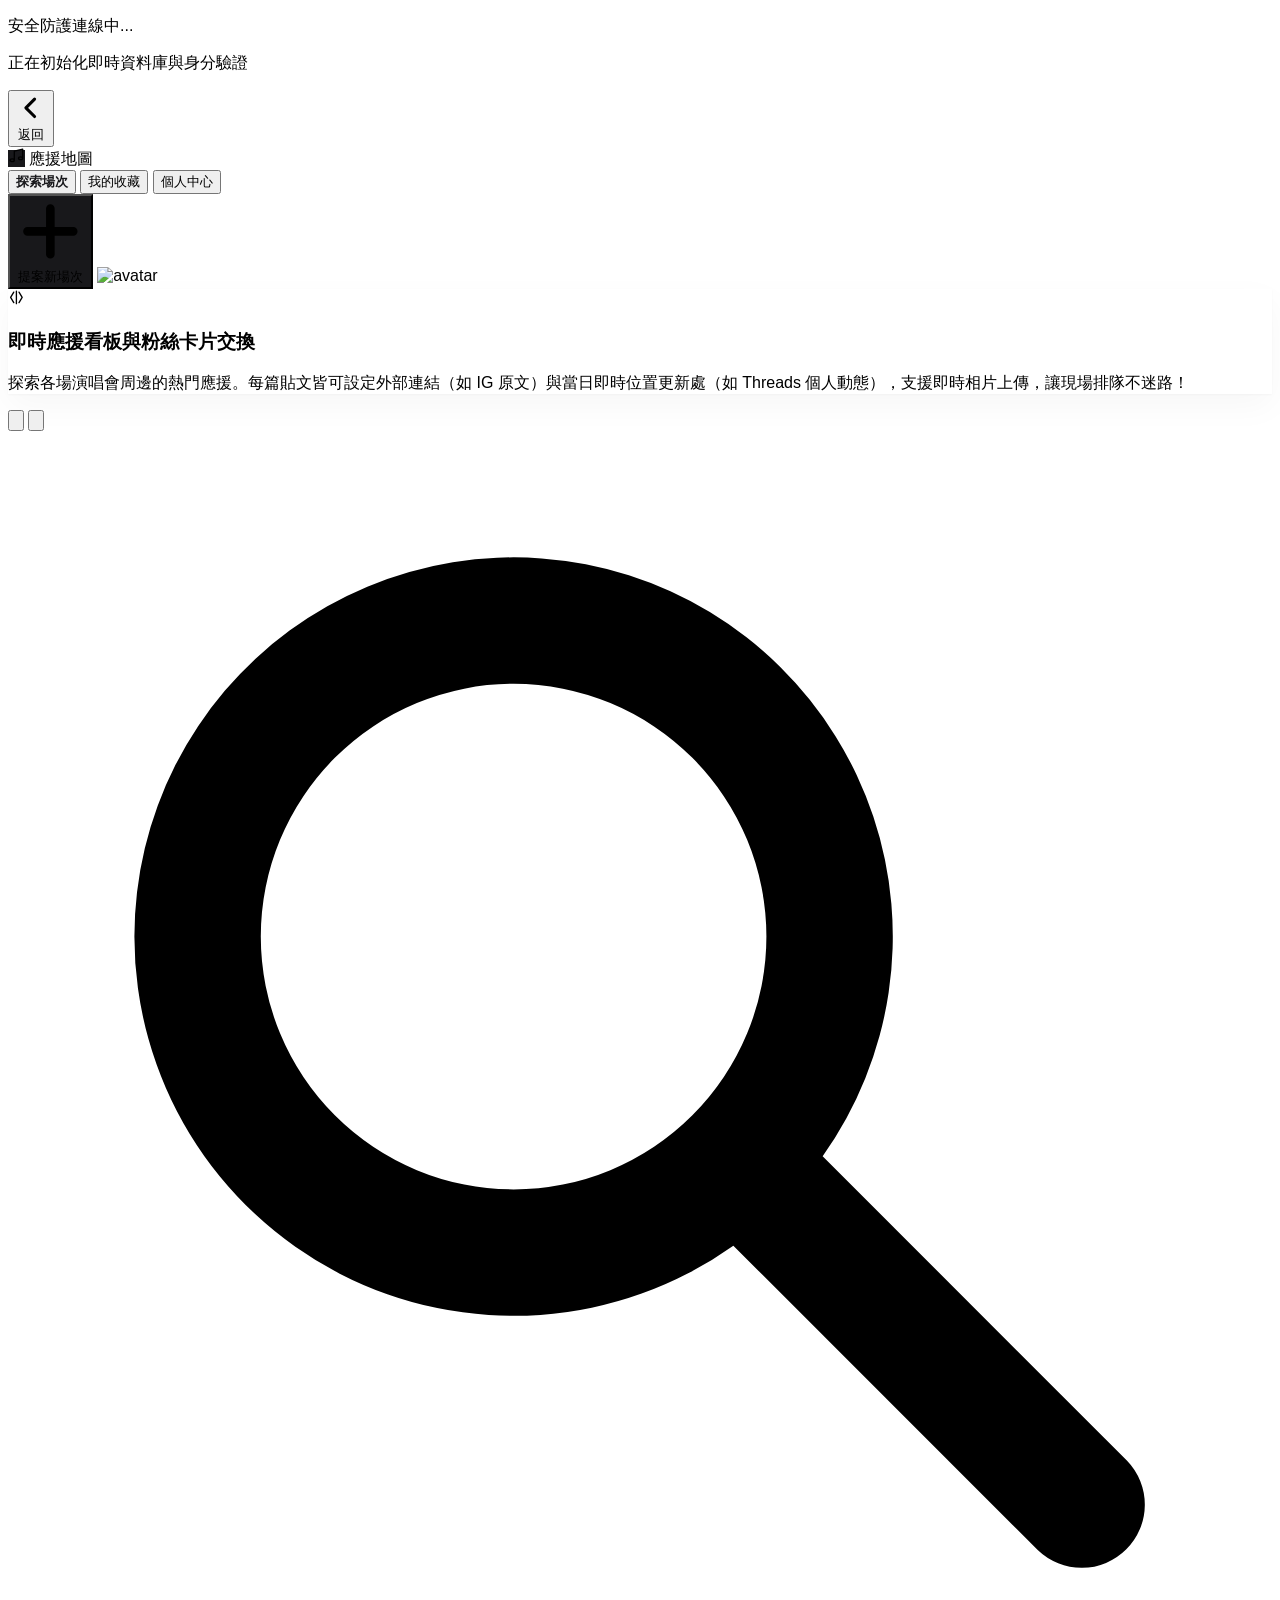
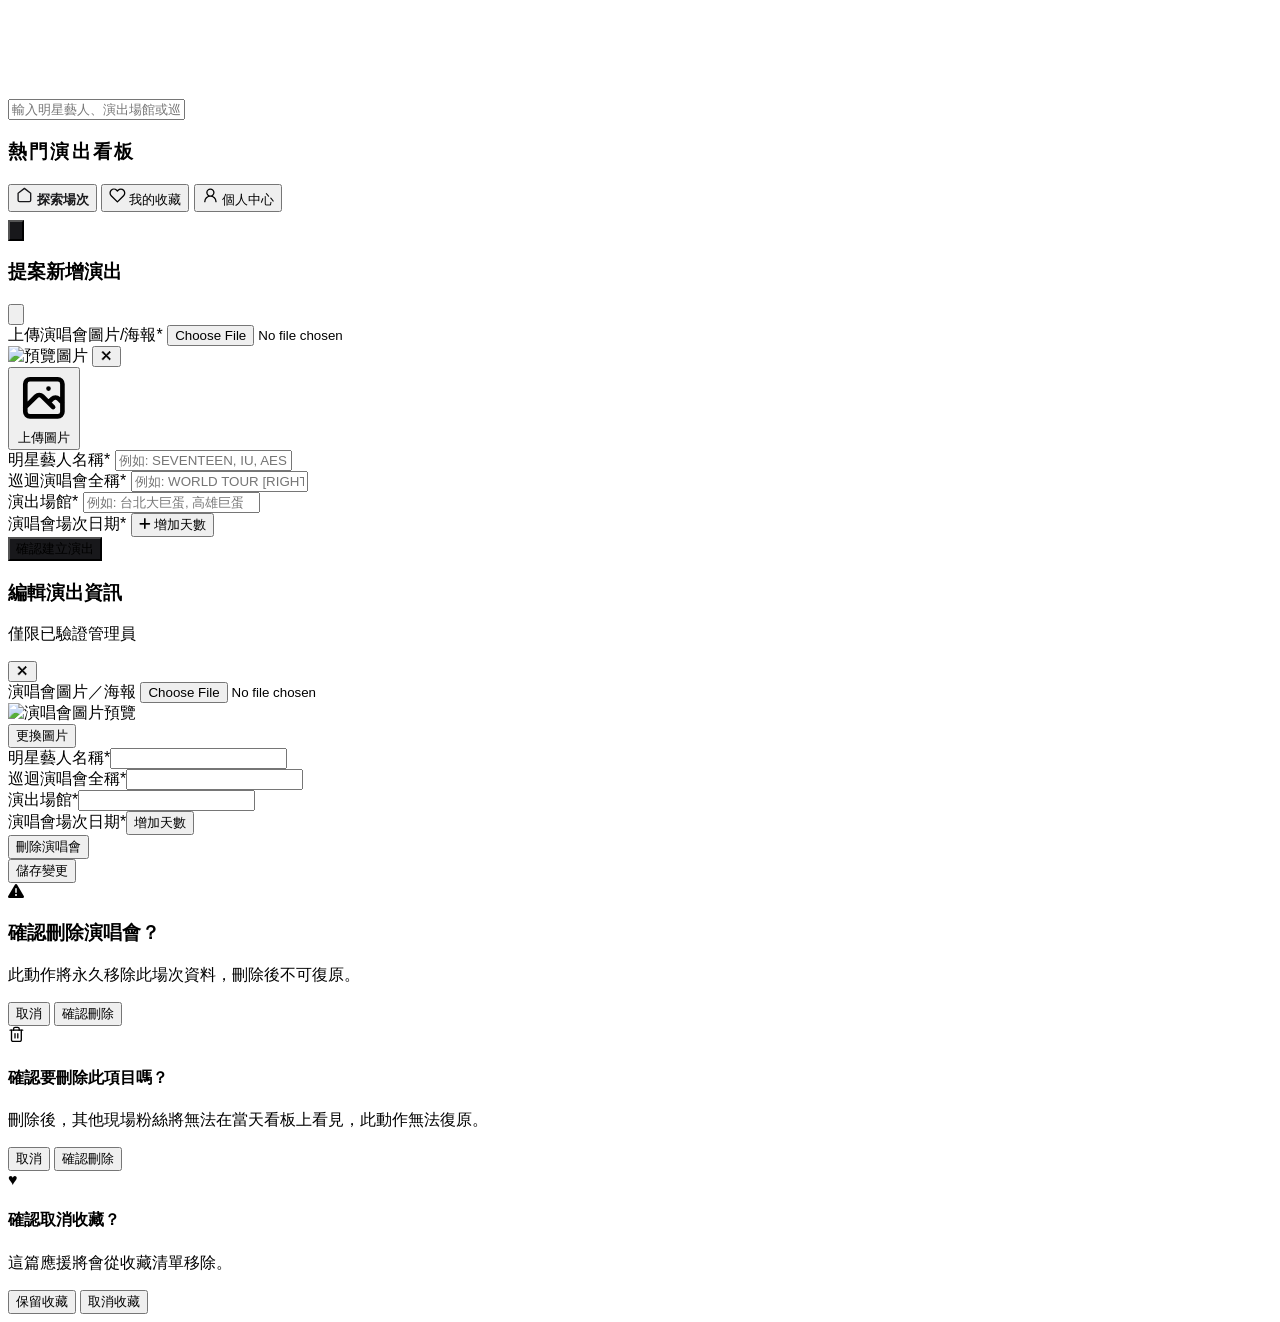
==== commit e9eb316f: "改改index ui" ====
--- a/index.html
+++ b/index.html
@@ -35,7 +35,46 @@
         }
       }
     }
+    
   </script>
+  <style>
+    /* 外層容器，設定滿版或固定寬度並隱藏溢出範圍 */
+.banner-wrapper {
+  position: relative;
+  width: 100%;
+  max-width: 1200px;
+  max-height: 400px;
+  margin: 0 auto;
+  background-color: #0b0f19; /* 整體深色底色 */
+  overflow: hidden;
+  display: flex;
+  flex-direction: column;
+  align-items: center;
+}
+
+/* 底層模糊背景效果 */
+.bg-blur {
+  position: absolute;
+  inset: 0;
+  background-size: cover;
+  background-position: center;
+  filter: blur(5px) brightness(0.4); /* 調整模糊度與明暗 */
+  transform: scale(1.2); /* 放大以避免模糊邊緣露出白邊 */
+  z-index: -1;
+}
+
+/* 確保上層內容壓在模糊背景上方 */
+.banner-content {
+  position: relative;
+  z-index: 2;
+  display: flex;
+  flex-direction: column;
+  align-items: center;
+  width: 100%;
+}
+
+
+  </style>
 </head>
 <body class="bg-zinc-50 text-zinc-800 flex justify-center font-sans antialiased min-h-screen">
 
@@ -47,7 +86,7 @@
   </div>
 
   <!-- 響應式主外框（手機版滿版、桌機版適配寬螢幕、具備圓角與柔和陰影） -->
-  <div class="w-full max-w-7xl bg-white md:shadow-2xl md:my-6 md:rounded-3xl flex flex-col relative min-h-screen md:min-h-[calc(100vh-3rem)] border border-zinc-100 overflow-hidden">
+  <div class="w-full max-w-7xl bg-white flex flex-col relative min-h-screen md:min-h-[calc(100vh-3rem)] border border-zinc-100 overflow-hidden">
     
     <!-- ==================== TOP HEADER (響應式雙向導覽列) ==================== -->
     <header class="bg-white/90 backdrop-blur-xl py-4 px-6 border-b border-zinc-200/70 sticky top-0 z-30 flex items-center justify-between">
@@ -94,12 +133,12 @@
     </header>
 
     <!-- ==================== MAIN CONTENT CONTAINER ==================== -->
-    <main id="main-content" class="flex-1 overflow-y-auto px-4 md:px-8 py-6 pb-24 md:pb-12">
+    <main id="main-content" class="flex-1 overflow-y-auto md:px-8 pb-24 md:pb-12">
       
       <!-- SCREEN 1: 探索演唱會列表 -->
       <section id="screen-explore" class="space-y-6 animate-fade-in">
         <!-- 宣傳看板 (桌機版適配為優雅通欄) -->
-        <div id="announcement-container" class="hidden bg-gradient-to-r from-violet-50 via-white to-fuchsia-50/50 border border-violet-100/80 p-5 rounded-2xl flex gap-4 items-start ui-card">
+        <div id="announcement-container" class="hidden mx-4 mt-4 bg-gradient-to-r from-violet-50 via-white to-fuchsia-50/50 border border-violet-100/80 p-5 rounded-2xl flex gap-4 items-start ui-card">
           <span class="w-10 h-10 shrink-0 rounded-xl bg-white border border-violet-100 text-violet-700 grid place-items-center shadow-sm"><svg xmlns="http://www.w3.org/2000/svg" class="app-icon" fill="none" viewBox="0 0 24 24" stroke="currentColor"><path stroke-linecap="round" stroke-linejoin="round" d="M8.25 4.5 3.75 12l4.5 7.5M15.75 4.5l4.5 7.5-4.5 7.5M12 3v18" /></svg></span>
           <div>
             <h3 class="text-sm font-bold text-zinc-800 md:text-base">即時應援看板與粉絲卡片交換</h3>
@@ -109,28 +148,28 @@
           </div>
         </div>
         <!-- 本周演唱會輪播圖 -->
-        <div id="hero-carousel-container" class="hidden relative w-full overflow-hidden rounded-3xl bg-brand text-white shadow-xl group">
+        <div id="hero-carousel-container" class="hidden relative w-full overflow-hidden bg-black text-white group">
           <div id="carousel-track" class="flex transition-transform duration-500 ease-out w-full">
             </div>
 
-          <button onclick="prevCarouselSlide()" class="absolute left-3 top-1/2 -translate-y-1/2 w-9 h-9 rounded-full bg-black/40 hover:bg-black/70 backdrop-blur-md text-white grid place-items-center opacity-0 group-hover:opacity-100 transition-opacity z-10">
+          <button onclick="prevCarouselSlide()" class="absolute left-1 top-1/2 -translate-y-1/2 w-9 h-9 rounded-full bg-black/40 hover:bg-black/70 backdrop-blur-md text-white grid place-items-center opacity-40 group-hover:opacity-100 transition-opacity z-10">
             <svg xmlns="http://www.w3.org/2000/svg" class="h-5 w-5" fill="none" viewBox="0 0 24 24" stroke="currentColor">
               <path stroke-linecap="round" stroke-linejoin="round" stroke-width="2.5" d="M15 19l-7-7 7-7" />
             </svg>
           </button>
-          <button onclick="nextCarouselSlide()" class="absolute right-3 top-1/2 -translate-y-1/2 w-9 h-9 rounded-full bg-black/40 hover:bg-black/70 backdrop-blur-md text-white grid place-items-center opacity-0 group-hover:opacity-100 transition-opacity z-10">
+          <button onclick="nextCarouselSlide()" class="absolute right-1 top-1/2 -translate-y-1/2 w-9 h-9 rounded-full bg-black/40 hover:bg-black/70 backdrop-blur-md text-white grid place-items-center opacity-40 group-hover:opacity-100 transition-opacity z-10">
             <svg xmlns="http://www.w3.org/2000/svg" class="h-5 w-5" fill="none" viewBox="0 0 24 24" stroke="currentColor">
               <path stroke-linecap="round" stroke-linejoin="round" stroke-width="2.5" d="M9 5l7 7-7 7" />
             </svg>
           </button>
 
-          <div id="carousel-dots" class="absolute bottom-3 left-1/2 -translate-x-1/2 flex items-center gap-1.5 z-10">
+          <div id="carousel-dots" class="absolute bottom-2 left-1/2 -translate-x-1/2 flex items-center gap-1.5 z-10">
             </div>
         </div>
 
         <!-- 搜尋與篩選列 (RWD: 在大螢幕下更顯大器) -->
-        <div class="relative max-w-xl">
-          <span class="absolute inset-y-0 left-0 flex items-center pl-4 text-zinc-400">
+        <div class="relative max-w-xl px-4">
+          <span class="absolute inset-y-0 left-0 flex items-center pl-6 text-zinc-400">
             <svg xmlns="http://www.w3.org/2000/svg" class="h-5 w-5" viewBox="0 0 20 20" fill="currentColor">
               <path fill-rule="evenodd" d="M8 4a4 4 0 100 8 4 4 0 000-8zM2 8a6 6 0 1110.89 3.476l4.817 4.817a1 1 0 01-1.414 1.414l-4.816-4.816A6 6 0 012 8z" clipRule="evenodd" />
             </svg>
@@ -139,7 +178,7 @@
         </div>
 
         <!-- 熱門演唱會列表 -->
-        <div class="space-y-4">
+        <div class="space-y-4  px-4 ">
           <h3 class="text-zinc-500 text-xs font-bold uppercase section-kicker">熱門演出看板</h3>
           <div id="concert-list-container" class="grid grid-cols-1 md:grid-cols-2 lg:grid-cols-3 gap-4 md:gap-6">
             <!-- 動態渲染 RWD 卡片 -->
@@ -147,109 +186,6 @@
         </div>
       </section>
 
-      <!-- SCREEN 4: 演唱會看板詳細頁 -->
-      <section id="screen-concert-detail" class="hidden space-y-6 animate-fade-in">
-        <!-- 演唱會頭部 Banner -->
-        <div class="bg-white border border-zinc-200/90 rounded-2xl overflow-hidden ui-card">
-          <!-- 1. 上方純海報視覺 Banner (無混亂文字重疊，維持高質感) -->
-          <div class="relative h-44 sm:h-52 w-full overflow-hidden bg-brand">
-            <img id="detail-concert-image" src="" alt="Poster" class="w-full h-full object-cover">
-          </div>
-          <!-- 2. 下方獨立資訊與操作按鈕卡片區塊 (獨立白底，清晰高對比) -->
-          <div class="p-4 sm:p-5 space-y-1">
-            <!-- 地點與參戰 Badge -->
-            <div class="flex items-center justify-between text-xs flex-wrap">
-              <div class="flex items-center gap-2">
-                <i class="fa-solid fa-location-dot text-rose-500"></i>
-                <span id="detail-concert-venue" class="text-zinc-500 font-bold flex items-center gap-1 text-[11px]">
-                  場館資訊
-                </span>
-              </div>
-              <span id="detail-concert-countdown" class="text-zinc-400 font-bold text-[11px]">
-                倒數幾天
-              </span>
-            </div>
-
-            <!-- 演唱會主標題 -->
-            <h2 id="detail-concert-tour" class="text-base sm:text-lg font-black text-zinc-900 leading-snug tracking-tight">
-              巡迴演唱會全稱
-            </h2>
-            <span id="detail-concert-artist" class="text-[11px] text-zinc-500 font-bold tracking-wide uppercase">
-                ARTIST
-            </span>
-
-            <!-- 參加人數統計與獨立操作按鈕列 -->
-            <div id="detail-concert-attend-container" class="pt-2 border-t border-zinc-100 flex items-center justify-between gap-2">
-              <!-- 左側：參戰數據 -->
-              <div class="text-[11px] text-zinc-500 font-medium flex items-center gap-1.5 shrink-0">
-                <span class="w-2 h-2 rounded-full bg-emerald-500 animate-pulse"></span>
-                <span>已加入：<strong id="detail-attend-count" class="text-zinc-900 font-black text-xs">0</strong> 人</span>
-              </div>
-
-              <!-- 右側：獨立操作按鈕組 -->
-              <div class="flex items-center gap-2">
-                <button id="btn-detail-attend" onclick="toggleConcertAttend()" class="bg-brand text-white text-[11px] px-3.5 py-1.5 rounded-xl font-bold flex items-center gap-1.5 transition-all active:scale-95 shadow-sm">
-                  <i id="detail-attend-icon" class="fa-solid fa-ticket text-amber-400"></i>
-                  <span id="detail-attend-text">加入我的演唱會</span>
-                </button>
-              </div>
-            </div>
-          </div>
-        </div>
-
-        <!-- 審核中提案提示區 -->
-        <div id="detail-concert-pending-box" class="hidden bg-amber-50 border border-amber-200 rounded-xl p-4 flex items-center justify-between text-xs text-amber-800">
-          <div class="space-y-0.5">
-            <p class="font-bold text-sm">本場次由粉絲自行提案</p>
-            <p>協助確認此場演唱會資訊正確<br>完成驗證後將正式開放</p>
-            <p id="detail-concert-pending-stats" class="text-zinc-500 text-[11px]"></p>
-          </div>
-          <button onclick="voteForConcert()" class="bg-amber-500 hover:bg-amber-600 text-white font-bold px-3.5 py-2 rounded-xl transition-colors shadow-sm">
-            確認資訊正確
-          </button>
-
-        </div>
-        <div id="admin-concert-actions" class="hidden flex flex-wrap gap-2">
-          <button id="admin-edit-concert-btn" onclick="openEditConcertModal()" class="text-sm bg-sky-600 text-white font-bold px-3.5 py-2 rounded-xl transition-colors shadow-sm flex items-center gap-1.5">
-            <i class="fa-solid fa-pen-to-square"></i><span>編輯演出資訊</span>
-          </button>
-          <button id="admin-approve-btn" onclick="adminApproveConcert()" class="hidden text-sm bg-emerald-600 text-white font-bold px-3.5 py-2 rounded-xl transition-colors shadow-sm flex items-center space-x-1">
-              <span>直接通過</span>
-          </button>
-        </div>
-
-        <!-- 雙欄桌面視圖佈局：左側面板放置篩選、右側展示對應卡片 -->
-        <div class="grid grid-cols-1 lg:grid-cols-4 gap-6 items-start text-left">
-          
-          <div class="lg:col-span-1 space-y-5">
-            <!-- 日期選擇 -->
-            <div class="bg-zinc-50/50 p-4 rounded-2xl border border-zinc-200/50">
-              <p class="text-zinc-500 text-[11px] font-bold mb-2.5 uppercase section-kicker">選擇演唱會日</p>
-              <div id="detail-date-tabs-container" class="flex lg:flex-col gap-2 overflow-x-auto pb-1 lg:pb-0">
-                <!-- 動態渲染日期卡 -->
-              </div>
-            </div>
-
-            <!-- 看板分類切換 -->
-            <div class="flex lg:flex-col bg-zinc-100 lg:bg-transparent p-1 lg:p-0 rounded-xl lg:space-y-2">
-              <button onclick="setSubCategory('support')" id="btn-toggle-support" class="flex-1 py-2.5 rounded-lg text-xs md:text-sm font-bold flex items-center justify-center lg:justify-start lg:px-4 gap-2 transition-all bg-white text-zinc-900 shadow-sm lg:border lg:border-zinc-200">
-                <div id="label-toggle-support">免費應援 (0)</div>
-              </button>
-              <button onclick="setSubCategory('exchange')" id="btn-toggle-exchange" class="flex-1 py-2.5 rounded-lg text-xs md:text-sm font-bold flex items-center justify-center lg:justify-start lg:px-4 gap-2 transition-all text-zinc-500 lg:border lg:border-transparent">
-                <span id="label-toggle-exchange">交換應援 (0)</span>
-              </button>
-            </div>
-          </div>
-
-          <!-- 右側動態應援項目網格 -->
-          <div class="lg:col-span-3">
-            <div id="detail-event-list-container" class="grid grid-cols-1 md:grid-cols-2 gap-4">
-              <!-- 動態渲染卡片 -->
-            </div>
-          </div>
-
-        </div>
-      </section>
       <section id="screen-color">
         <div id="color-container" class="flex-grow overflow-y-auto no-scrollbar pb-36 sm:pb-40">
           <!-- 動態渲染 RWD 外觀設定 -->
@@ -347,7 +283,7 @@
     </div>
 
     <!-- ==================== MODAL: 管理員編輯演出 ==================== -->
-    <div id="modal-edit-concert" onclick="closeEditConcertModal()" class="hidden fixed inset-0 bg-brand/60 backdrop-blur-xs z-50 flex items-end md:items-center justify-center p-0 md:p-4 animate-fade-in">
+    <div id="modal-edit-concert" onclick="closeEditConcertModal()" class="hidden fixed inset-0 bg-black/60 backdrop-blur-xs z-50 flex items-end md:items-center justify-center p-0 md:p-4 animate-fade-in">
       <div onclick="event.stopPropagation()" class="bg-white rounded-t-3xl md:rounded-3xl w-full max-w-md p-6 space-y-4 max-h-[90vh] md:max-h-[85vh] overflow-y-auto text-left shadow-2xl overflow-hidden">
         <div class="flex items-center justify-between border-b border-zinc-100 pb-3">
           <div><h3 class="text-sm md:text-base font-black text-zinc-850">編輯演出資訊</h3><p class="text-[10px] text-zinc-500 mt-0.5">僅限已驗證管理員</p></div>
@@ -392,7 +328,7 @@
     </div>
 
     <!-- ==================== MODAL 4: 自訂防呆刪除確認彈窗 ==================== -->
-    <div id="modal-delete-confirm" onclick="closeDeleteConfirmModal()" class="hidden fixed inset-0 bg-brand/60 backdrop-blur-xs z-50 flex items-center justify-center p-4 animate-fade-in">
+    <div id="modal-delete-confirm" onclick="closeDeleteConfirmModal()" class="hidden fixed inset-0 bg-black/60 backdrop-blur-xs z-50 flex items-center justify-center p-4 animate-fade-in">
       <div onclick="event.stopPropagation()" class="bg-white rounded-3xl w-full max-w-xs p-5 space-y-4 shadow-2xl text-center border border-zinc-100 overflow-hidden">
         <span class="w-11 h-11 rounded-2xl bg-red-50 text-red-600 mx-auto grid place-items-center"><svg xmlns="http://www.w3.org/2000/svg" class="app-icon" viewBox="0 0 24 24" fill="none" stroke="currentColor" stroke-width="2" stroke-linecap="round" stroke-linejoin="round" class="lucide lucide-trash2-icon lucide-trash-2"><path d="M10 11v6"/><path d="M14 11v6"/><path d="M19 6v14a2 2 0 0 1-2 2H7a2 2 0 0 1-2-2V6"/><path d="M3 6h18"/><path d="M8 6V4a2 2 0 0 1 2-2h4a2 2 0 0 1 2 2v2"/></svg></span>
         <div>
@@ -405,7 +341,7 @@
         </div>
       </div>
     </div>
-    <div id="modal-bookmark-confirm" onclick="closeBookmarkConfirmModal()" class="hidden fixed inset-0 bg-brand/60 backdrop-blur-xs z-50 flex items-center justify-center p-4 animate-fade-in">
+    <div id="modal-bookmark-confirm" onclick="closeBookmarkConfirmModal()" class="hidden fixed inset-0 bg-black/60 backdrop-blur-xs z-50 flex items-center justify-center p-4 animate-fade-in">
       <div onclick="event.stopPropagation()" 
       class="bg-white rounded-3xl w-full max-w-xs p-5 space-y-4 shadow-2xl text-center border border-zinc-100 overflow-hidden">
         <span class="w-11 h-11 rounded-2xl bg-pink-50 text-pink-600 mx-auto grid place-items-center">
@@ -493,52 +429,6 @@
         if (unsubscribeExchange) unsubscribeExchange();
         if (unsubscribeBookmarks) unsubscribeBookmarks();
     }
-    // async function isUserAdmin() {
-    //   const currentUser = auth.currentUser;
-    //   if (!currentUser) return false;
-    //   // 執行管理操作前強制刷新 Token，避免只信任畫面上的快取狀態。
-    //   const idTokenResult = await currentUser.getIdTokenResult(true);
-    //   hasAdminClaim = !!idTokenResult.claims.admin;
-    //   isAdminClaimResolved = true;
-    //   return hasAdminClaim;
-    // }
-
-    // async function adminApproveConcert() {
-    //   if (!state.selectedConcert) return;
-
-    //   if (!(await isUserAdmin())) {
-    //     showToast("您沒有管理員權限^^");
-    //     return;
-    //   }
-
-    //   const approveBtn = document.getElementById('admin-approve-btn');
-    //   approveBtn.disabled = true;
-    //   approveBtn.innerText = "處理中...";
-
-    //   try {
-    //     const concertDocRef = doc(db, 'artifacts', appId, 'public', 'data', 'concerts', state.selectedConcert.id);
-    //     // 將 isPending 設為 false，正式上架
-    //     await updateDoc(concertDocRef, {
-    //       isPending: false,
-    //       approvedBy: state.currentUser.id,
-    //       approvedAt: new Date().toISOString()
-    //     });
-
-    //     // 隱藏審核區塊
-    //     document.getElementById('detail-concert-pending-box').classList.add('hidden');
-    //     showToast("已成功以管理員權限將此場次審核通過並正式上架！");
-
-    //     // 重新載入或更新畫面
-    //     if (typeof fetchConcerts === 'function') fetchConcerts();
-    //   } catch (error) {
-    //     console.error("Admin approve error:", error);
-    //     showToast("審核失敗，請稍後再試");
-    //   } finally {
-    //     approveBtn.disabled = false;
-    //     approveBtn.innerText = "直接通過";
-    //   }
-    // }
-    // window.adminApproveConcert = adminApproveConcert;
 
 
     // ==================== STREAMING_CHUNK: 監聽 Firebase 身分狀態變更並初始化 Profile ====================
@@ -552,7 +442,7 @@
           statusText.innerText = "驗證粉絲特許資料中...";
           // 在渲染任何管理功能前先確認 Firebase Custom Claim。
           await isUserAdmin();
-          if (state.selectedConcert) renderConcertDetail();
+          // if (state.selectedConcert) renderConcertDetail();
           state.currentUser.id = user.uid;
           state.currentUser.email = user.email;
           state.currentUser.isAnonymous = false;
@@ -603,7 +493,7 @@
             console.log("使用者未登入，功能限制為唯讀模式");
             hasAdminClaim = false;
             isAdminClaimResolved = true;
-            if (state.selectedConcert) renderConcertDetail();
+            // if (state.selectedConcert) renderConcertDetail();
             document.getElementById("loading-overlay").classList.add("hidden");
 
         }
@@ -865,20 +755,15 @@
         const bannerImg = concert.image;
         const countdownText = getDaysRemaining(concert.dates);
         return `
-          <div class="w-full flex-shrink-0 relative h-56 sm:h-72 md:h-80 overflow-hidden cursor-pointer" onclick="window.location.href = 'Concert.html?concertId=${concert.id}'">
-            <img src="${bannerImg}" alt="${concert.tourName}" class="w-full h-full object-cover transform hover:scale-105 transition-transform duration-700">
-            <div class="absolute inset-0 bg-gradient-to-t from-black/90 via-black/40 to-transparent"></div>
-
-            <div class="absolute bottom-0 left-0 right-0 p-5 md:p-8 flex flex-col items-start gap-2">
-              <h2 class="text-lg md:text-2xl font-black text-white tracking-tight line-clamp-1">
-                ${concert.tourName}
-              </h2>
-              <div class="flex items-center text-zinc-300 text-xs space-x-3 mt-1">
-                <span><i class="fa-solid fa-location-dot mr-1 text-zinc-400"></i>${concert.venue || '各大展演場館'}</span>
-                <span><i class="fa-regular fa-clock mr-1 text-zinc-400"></i>${countdownText}</span>
-              </div>
+          <div class="w-full flex-shrink-0 relative h-48 sm:h-64 md:h-64 overflow-hidden cursor-pointer" onclick="window.location.href = 'Concert.html?concertId=' + '${concert.id}';">
+             <!-- 底層：被放大並模糊的背景圖 -->
+            <div class="bg-blur" style="background-image: url('${bannerImg}');"></div>
+            <div class="banner-content mt-2.5">
+              <img src="${bannerImg}" alt="${concert.tourName}" class="main-image w-[80%] sm:w-[70%] md:w-[60%] lg:w-[50%] h-32 sm:h-48 md:h-48 lg:h-48 z-10 h-full object-cover transform transition-transform duration-700">
+              <div class="banner-title mt-2 text-sm font-bold text-white text-center">${concert.tourName}</div>
             </div>
           </div>
+
         `;
       }).join('');
 
@@ -977,7 +862,7 @@
           card.className = "bg-white hover:bg-zinc-50 border border-zinc-150 rounded-xl overflow-hidden cursor-pointer transition-all hover:-translate-y-0.5 hover:shadow-md flex flex-row";
           card.onclick = () => {window.location.href = `Concert.html?concertId=${c.id}`;};
           card.innerHTML = `
-            <div class="w-40 md:w-48 max-h-48 shrink-0 overflow-hidden relative border-r border-zinc-100 bg-zinc-100">
+            <div class="w-40 md:w-48 h-[100px] shrink-0 overflow-hidden relative border-r border-zinc-100 bg-zinc-100">
               <img src="${c.image}" alt="${c.artist}" class="w-full h-full rounded-xl object-cover">
               ${c.isPending ? `
                 <span class="absolute top-2 left-2 bg-amber-500 text-white text-[8px] md:text-[9px] font-black px-1.5 py-0.5 rounded shadow-sm">
@@ -985,10 +870,10 @@
                 </span>
               ` : ""}
             </div>
-            <div class="flex-1 flex flex-col justify-between min-w-0 text-left m-4">
+            <div class="flex-1 flex flex-col justify-between min-w-0 text-left mt-1 mb-1 ml-2">
               <div>
-                <span class="text-zinc-800 text-xs font-black bg-zinc-100 px-2 py-0.5 rounded">${c.artist}</span>
-                <h4 class="text-xs md:text-sm font-bold text-zinc-800 text-wrap mt-1.5">${c.tourName}</h4>
+                <span class="hidden text-zinc-800 text-xs font-black bg-zinc-100 px-2 py-0.5 rounded">${c.artist}</span>
+                <h4 class="text-xs md:text-sm font-bold text-zinc-800 tour-name-2line mt-1.5">${c.tourName}</h4>
                 <p class="text-[10px] md:text-xs text-zinc-500 mt-1">${c.venue} · ${c.dates.length} Days</p>
               </div>
               <div class="flex gap-3 text-[10px] md:text-xs text-zinc-500 border-t border-zinc-50 pt-2.5 font-semibold">
--- a/css/style.css
+++ b/css/style.css
@@ -42,4 +42,12 @@
     .filter-panel.show {
             max-height: 200px;
             opacity: 1;
-      }+      }
+    .tour-name-2line {
+      display: -webkit-box;
+      -webkit-box-orient: vertical;
+      -webkit-line-clamp: 2;
+      overflow: hidden;
+      text-overflow: ellipsis;
+      word-break: break-word;
+    }
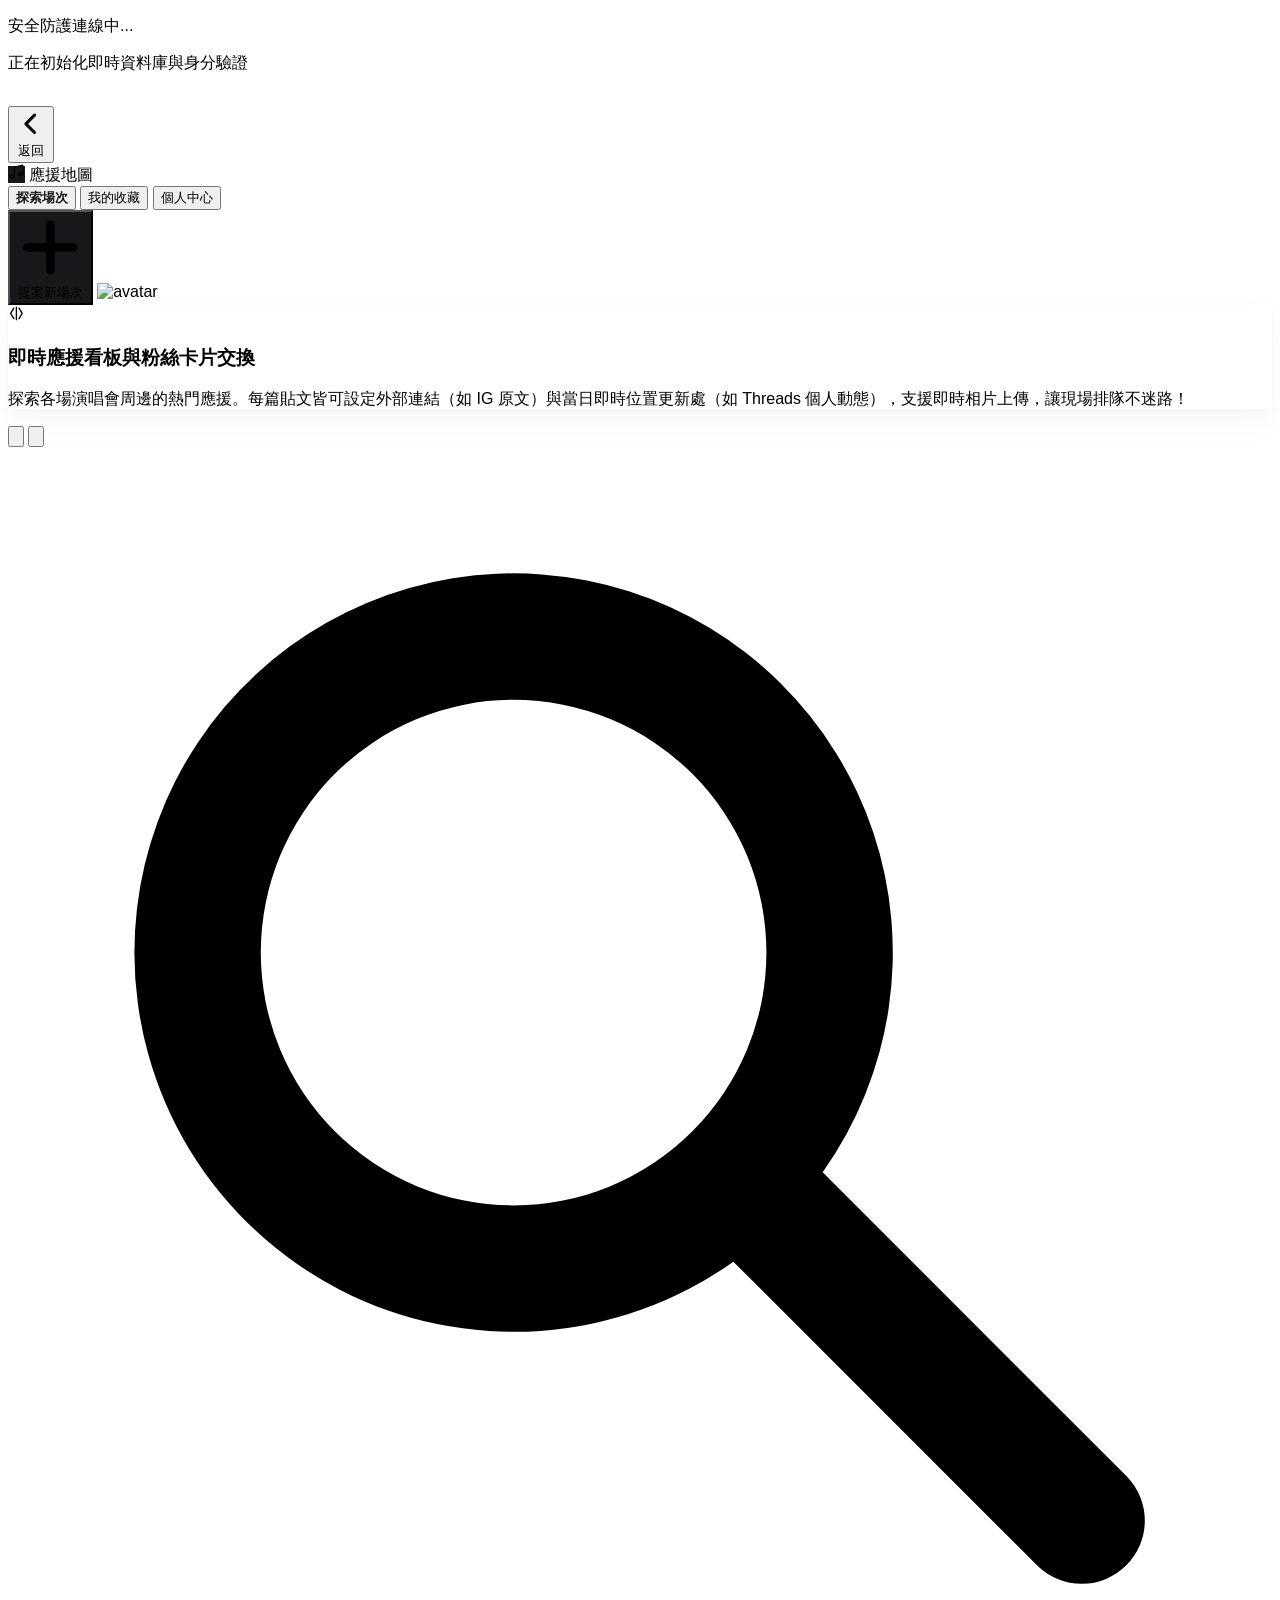
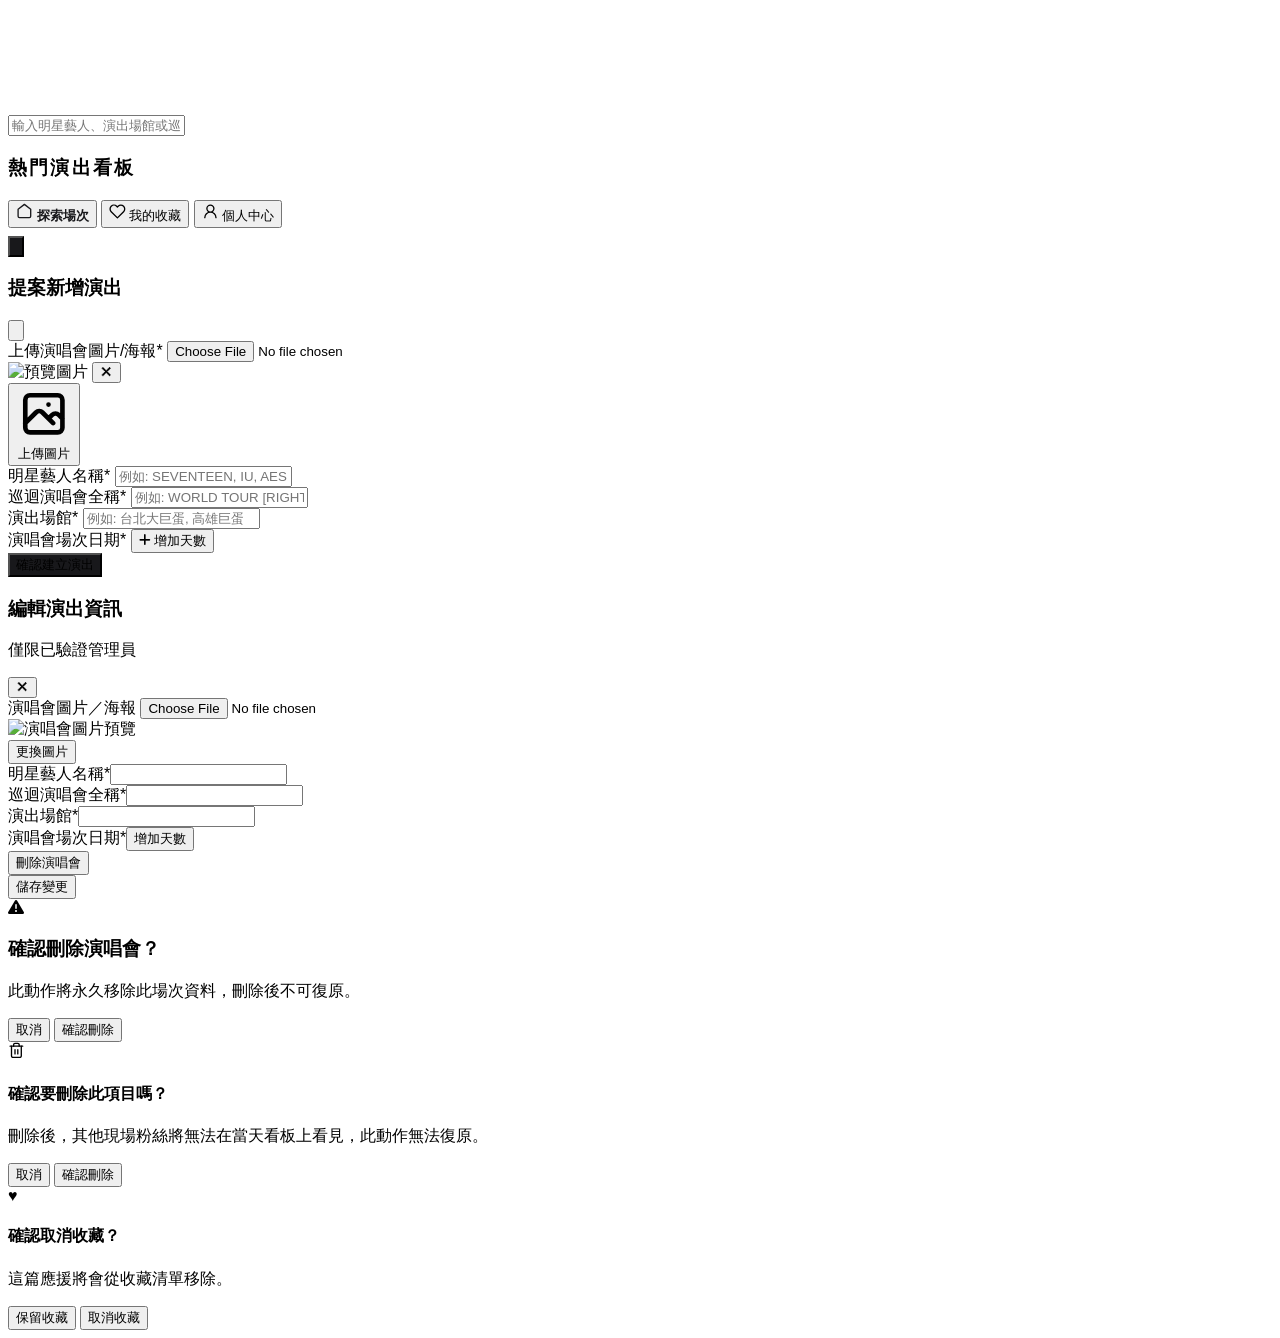
==== commit 2a7beb54: "存檔" ====
--- a/index.html
+++ b/index.html
@@ -3,40 +3,21 @@
 <head>
   <meta charset="UTF-8">
   <meta name="viewport" content="width=device-width, initial-scale=1.0, maximum-scale=1.0, user-scalable=no, viewport-fit=cover">
+  <meta name="theme-color" content="#000000">
+  <meta name="mobile-web-app-capable" content="yes">
+  <meta name="apple-mobile-web-app-capable" content="yes">
+  <meta name="apple-mobile-web-app-status-bar-style" content="black-translucent">
+  <meta name="apple-mobile-web-app-title" content="應援地圖">
   <title>應援地圖 | 演唱會應援與卡片交換平台 </title>
-  <script src="https://cdn.tailwindcss.com"></script>
-  <link rel="manifest" href="./manifest.json">
+  <script src="https://cdn.jsdelivr.net/npm/@tailwindcss/browser@4.3.0"></script>
+  <link rel="manifest" href="/manifest.json">
+  <link rel="icon" type="image/png" href="/map-logo.png">
+  <link rel="apple-touch-icon" href="/map-logo.png">
   <link rel=stylesheet type="text/css" href="css/style.css">
-  <script src="https://cdn.jsdelivr.net/npm/sweetalert2@11"></script>
+  <link rel="preconnect" href="https://firebasestorage.googleapis.com">
+  <link rel="preconnect" href="https://www.gstatic.com" crossorigin>
   <link rel="stylesheet" href="https://cdnjs.cloudflare.com/ajax/libs/font-awesome/6.4.0/css/all.min.css">
 
-  <!-- 自訂 Tailwind 設定與動畫 -->
-  <script>
-    tailwind.config = {
-      theme: {
-        extend: {
-          fontFamily: {
-            sans: ['Noto Sans TC', 'sans-serif'],
-          },
-          animation: {
-            'fade-in': 'fadeIn 0.25s ease-out forwards',
-            'slide-up': 'slideUp 0.3s cubic-bezier(0.16, 1, 0.3, 1) forwards',
-          },
-          keyframes: {
-            fadeIn: {
-              '0%': { opacity: '0' },
-              '100%': { opacity: '1' },
-            },
-            slideUp: {
-              '0%': { transform: 'translateY(100%)' },
-              '100%': { transform: 'translateY(0)' },
-            }
-          }
-        }
-      }
-    }
-    
-  </script>
   <style>
     /* 外層容器，設定滿版或固定寬度並隱藏溢出範圍 */
 .banner-wrapper {
@@ -76,7 +57,7 @@
 
   </style>
 </head>
-<body class="bg-zinc-50 text-zinc-800 flex justify-center font-sans antialiased min-h-screen">
+<body class="bg-zinc-50 text-zinc-800 flex justify-center font-sans antialiased h-screen">
 
   <!-- 連線/初始化 Loading 遮罩 -->
   <div id="loading-overlay" class="fixed inset-0 bg-brand/90 backdrop-blur-sm z-50 flex flex-col items-center justify-center text-white space-y-4">
@@ -89,7 +70,7 @@
   <div class="w-full max-w-7xl bg-white flex flex-col relative min-h-screen md:min-h-[calc(100vh-3rem)] border border-zinc-100 overflow-hidden">
     
     <!-- ==================== TOP HEADER (響應式雙向導覽列) ==================== -->
-    <header class="bg-white/90 backdrop-blur-xl py-4 px-6 border-b border-zinc-200/70 sticky top-0 z-30 flex items-center justify-between">
+    <header class="bg-white/90 backdrop-blur-xl py-4 px-6 border-b border-zinc-200/70 top-0 z-30 flex items-center justify-between">
       <div class="flex items-center gap-4">
         <div id="header-back-btn" class="hidden">
           <button onclick="navigateBack()" class="flex items-center gap-1 text-zinc-500 hover:text-zinc-800 transition-colors">
@@ -174,7 +155,7 @@
               <path fill-rule="evenodd" d="M8 4a4 4 0 100 8 4 4 0 000-8zM2 8a6 6 0 1110.89 3.476l4.817 4.817a1 1 0 01-1.414 1.414l-4.816-4.816A6 6 0 012 8z" clipRule="evenodd" />
             </svg>
           </span>
-          <input type="text" id="search-input" oninput="handleSearch(this.value)" placeholder="輸入明星藝人、演出場館或巡演名稱..." class="w-full bg-zinc-50 border border-zinc-200 rounded-2xl py-3 pl-11 pr-4 text-xs md:text-sm focus:outline-none focus:ring-2 focus:ring-brand text-zinc-800 transition-all">
+          <input type="text" id="search-input" oninput="handleSearch(this.value)" placeholder="輸入明星藝人、演出場館或巡演名稱..." class="w-full bg-zinc-50 border border-zinc-200 rounded-2xl py-3 pl-11 pr-4 text-xs md:text-sm focus:outline-none focus:ring-2 text-zinc-800 transition-all">
         </div>
 
         <!-- 熱門演唱會列表 -->
@@ -755,12 +736,18 @@
         const bannerImg = concert.image;
         const countdownText = getDaysRemaining(concert.dates);
         return `
-          <div class="w-full flex-shrink-0 relative h-48 sm:h-64 md:h-64 overflow-hidden cursor-pointer" onclick="window.location.href = 'Concert.html?concertId=' + '${concert.id}';">
-             <!-- 底層：被放大並模糊的背景圖 -->
-            <div class="bg-blur" style="background-image: url('${bannerImg}');"></div>
-            <div class="banner-content mt-2.5">
-              <img src="${bannerImg}" alt="${concert.tourName}" class="main-image w-[80%] sm:w-[70%] md:w-[60%] lg:w-[50%] h-32 sm:h-48 md:h-48 lg:h-48 z-10 h-full object-cover transform transition-transform duration-700">
-              <div class="banner-title mt-2 text-sm font-bold text-white text-center">${concert.tourName}</div>
+          <div class="w-full flex-shrink-0 relative h-48 sm:h-64 md:h-80 overflow-hidden cursor-pointer" onclick="window.location.href = 'Concert.html?concertId=' + '${concert.id}';">
+            <img src="${bannerImg}" alt="${concert.tourName}" class="w-full h-full object-cover md:object-contain transform transition-transform duration-700">
+            <div class="absolute inset-0 bg-gradient-to-t from-black/90 via-black/40 to-transparent"></div>
+
+            <div class="absolute bottom-0 left-0 right-0 p-4 md:p-8 flex flex-col items-start gap-1">
+              <h2 class="text-lg md:text-2xl font-black text-white tracking-tight line-clamp-1">
+                ${concert.tourName}
+              </h2>
+              <div class="flex items-center text-zinc-300 text-xs space-x-3">
+                <span><i class="fa-solid fa-location-dot mr-1 text-zinc-400"></i>${concert.venue || '各大展演場館'}</span>
+                <span><i class="fa-regular fa-clock mr-1 text-zinc-400"></i>${countdownText}</span>
+              </div>
             </div>
           </div>
 
@@ -859,7 +846,7 @@
           const exchangeCount = state.exchangePosts.filter(p => p.concertId === c.id).length;
 
           const card = document.createElement("div");
-          card.className = "bg-white hover:bg-zinc-50 border border-zinc-150 rounded-xl overflow-hidden cursor-pointer transition-all hover:-translate-y-0.5 hover:shadow-md flex flex-row";
+          card.className = "bg-white hover:bg-zinc-50 border border-zinc-200 rounded-xl overflow-hidden cursor-pointer transition-all hover:-translate-y-0.5 hover:shadow-md flex flex-row";
           card.onclick = () => {window.location.href = `Concert.html?concertId=${c.id}`;};
           card.innerHTML = `
             <div class="w-40 md:w-48 h-[100px] shrink-0 overflow-hidden relative border-r border-zinc-100 bg-zinc-100">
--- a/css/style.css
+++ b/css/style.css
@@ -7,17 +7,26 @@
     }
     :root {
       --brand-color: #18181b; 
-      --app-bg: #f8fafc;
-      --card-bg: #ffffff;
-      --text-main: #1e293b;
-      --text-sub: #64748b;
     }
     .pb-safe {
       padding-bottom: calc(env(safe-area-inset-bottom) + 0.5rem);
     }
     body {
-      font-family: 'Noto Sans TC', sans-serif;
+      font-family:'Averta', 'Noto Sans TC', 'Noto Sans Japanese', sans-serif;
       -webkit-tap-highlight-color: transparent;
+    }
+    header {
+      top: 0;
+      padding-top: calc(1rem + env(safe-area-inset-top));
+      box-sizing: content-box; 
+    }
+    input[type="date"],input[type="time"]{
+      -webkit-appearance: none; /* 移除 iOS 預設外觀 */
+      appearance: none;
+      min-height: 44px;
+      display: block;
+      width: 100%;
+      background-color: rgb(248 250 252 / var(--tw-bg-opacity, 1));
     }
     .bg-brand { background: var(--brand-color) !important; }
     .border-brand { border-color: var(--brand-color) !important; }
@@ -32,7 +41,7 @@
     .color-preset.active { border-color: #fff !important; outline: 3px solid var(--brand-color); }
     .section-kicker { letter-spacing: .12em; }
     .ui-card { box-shadow: 0 1px 2px rgba(15, 23, 42, .03), 0 12px 32px rgba(15, 23, 42, .035); }
-    button:focus-visible, input:focus-visible, select:focus-visible, textarea:focus-visible { outline: 3px solid rgba(124, 58, 237, .28); outline-offset: 2px; }
+    /* button:focus-visible, input:focus-visible, select:focus-visible, textarea:focus-visible { outline: 3px solid rgba(124, 58, 237, .28); outline-offset: 2px; } */
     .filter-panel {
             transition: all 0.3s cubic-bezier(0.4, 0, 0.2, 1);
             max-height: 0;
